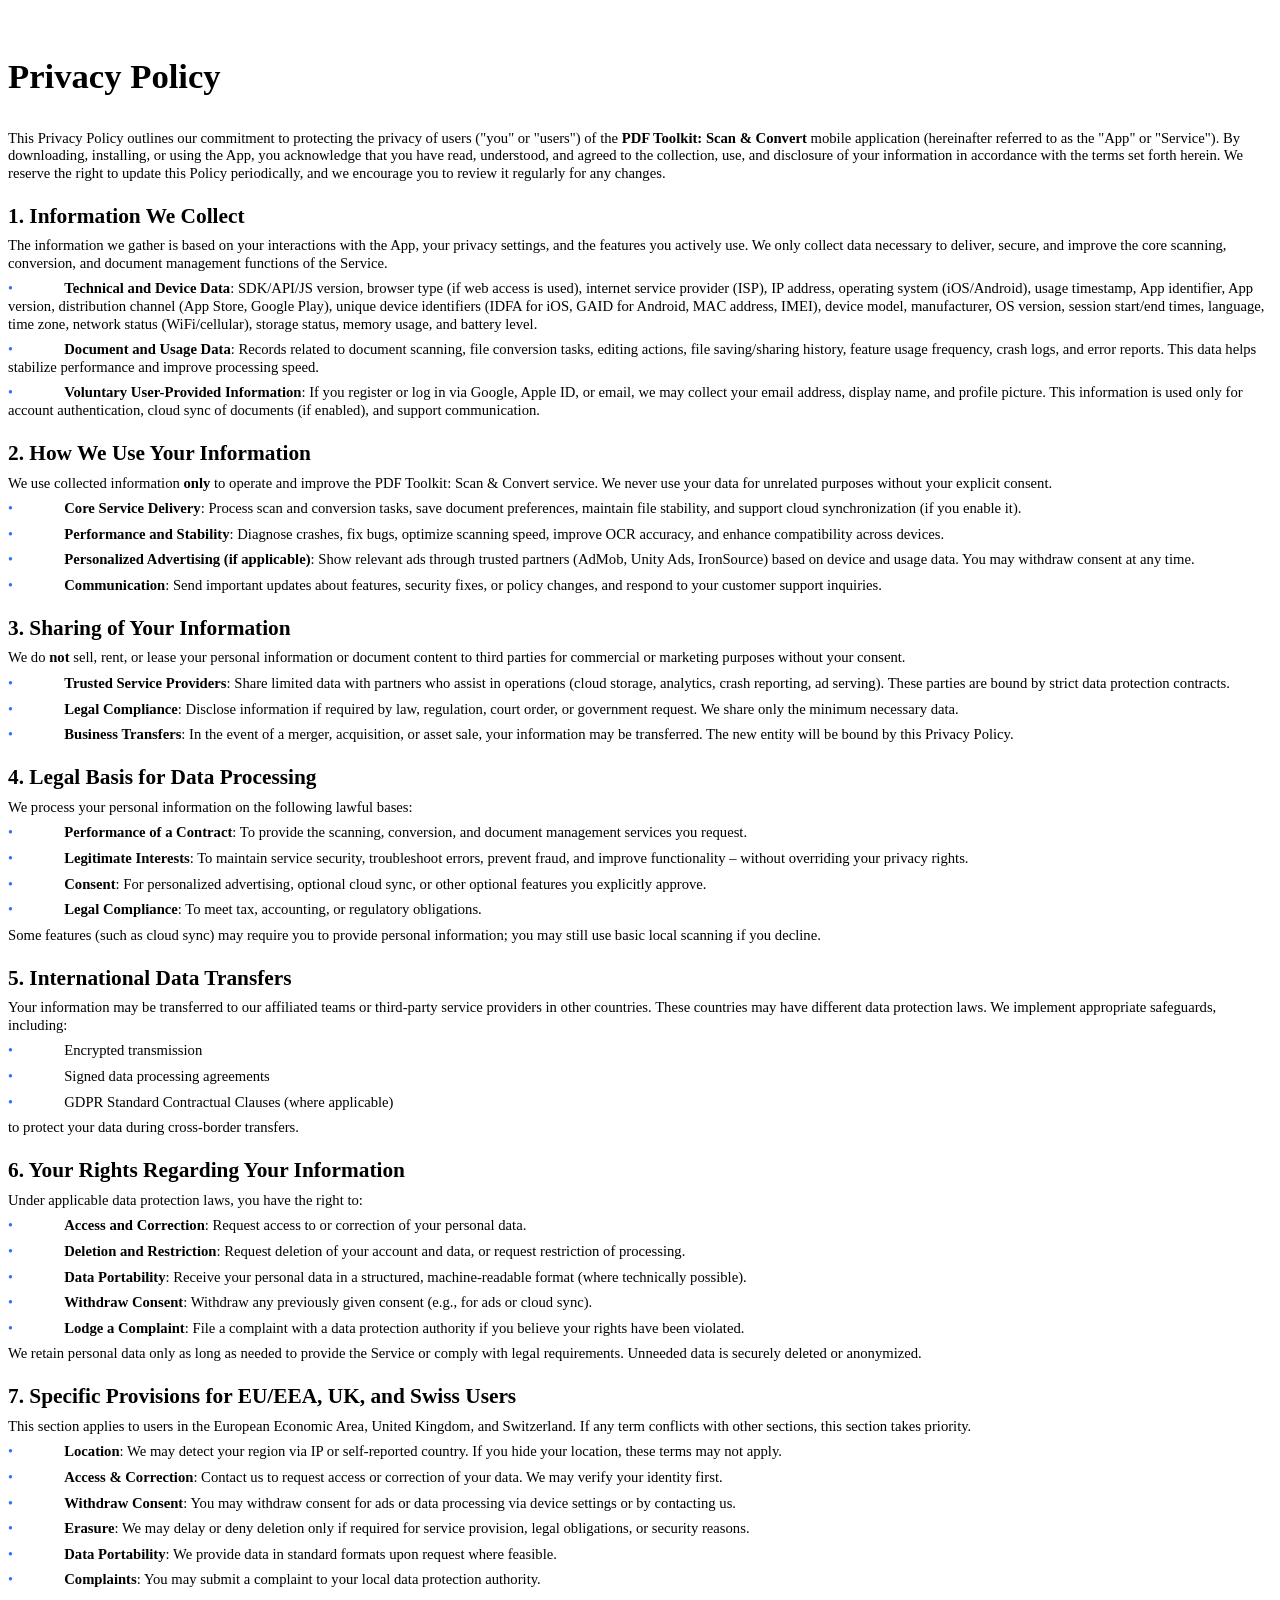
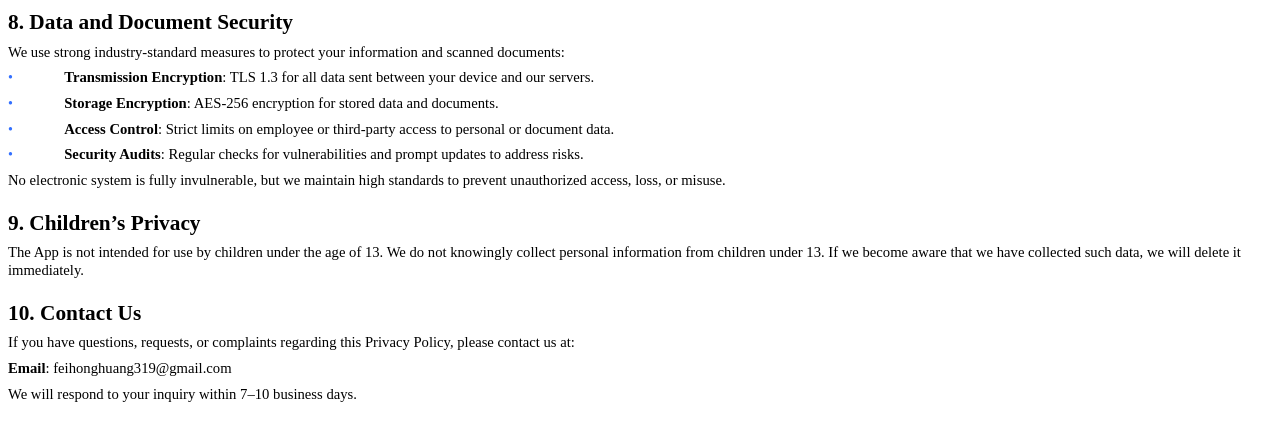
==== PDF_Toolkit/privacy.html @ 82565b53 "pdf隐私协议" ====
<html><head><meta http-equiv="Content-Type" content="text/html; charset=utf-8" /><meta http-equiv="Content-Style-Type" content="text/css" /><meta name="generator" content="Aspose.Words for .NET 17.1.0.0" /><title></title></head><body><div><div style="-aw-headerfooter-type:header-primary"><p style="margin-top:0pt; margin-bottom:0pt; text-align:justify; widows:0; orphans:0; font-size:10.5pt"><span style="font-family:Calibri">&#xa0;</span></p></div><p style="margin-top:24pt; margin-bottom:24pt; text-align:justify; line-height:120%; widows:0; orphans:0; font-size:26pt"><span style="font-family:'Segoe UI'; font-weight:bold">Privacy Policy</span></p><p style="margin-top:6pt; margin-bottom:6pt; line-height:120%; widows:0; orphans:0; font-size:11pt"><span style="font-family:'Segoe UI'">This Privacy Policy outlines our commitment to protecting the privacy of users ("you" or "users") of the </span><span style="font-family:'Segoe UI'; font-weight:bold">PDF Toolkit: Scan &amp; Convert</span><span style="font-family:'Segoe UI'"> mobile application (hereinafter referred to as the "App" or "Service"). By downloading, installing, or using the App, you acknowledge that you have read, understood, and agreed to the collection, use, and disclosure of your information in accordance with the terms set forth herein. We reserve the right to update this Policy periodically, and we encourage you to review it regularly for any changes.</span></p><p style="margin-top:16pt; margin-bottom:6pt; line-height:120%; widows:0; orphans:0; font-size:16pt"><a name="heading_0"><span style="font-family:'Segoe UI'; font-weight:bold">1. Information We Collect</span></a></p><p style="margin-top:6pt; margin-bottom:6pt; line-height:120%; widows:0; orphans:0; font-size:11pt"><span style="font-family:'Segoe UI'">The information we gather is based on your interactions with the App, your privacy settings, and the features you actively use. We only collect data necessary to deliver, secure, and improve the core scanning, conversion, and document management functions of the Service.</span></p><p style="margin-top:6pt; margin-bottom:6pt; line-height:120%; widows:0; orphans:0; font-size:11pt"><span style="font-family:'Segoe UI'; font-size:10.5pt; color:#3370ff">•</span><span style="font:7pt 'Times New Roman'">&#xa0;&#xa0;&#xa0;&#xa0;&#xa0;&#xa0;&#xa0;&#xa0;&#xa0;&#xa0;&#xa0;&#xa0;&#xa0;&#xa0;&#xa0;&#xa0;&#xa0;&#xa0;&#xa0;&#xa0;&#xa0; </span><span style="font-family:'Segoe UI'; font-weight:bold">Technical and Device Data</span><span style="font-family:'Segoe UI'">: SDK/API/JS version, browser type (if web access is used), internet service provider (ISP), IP address, operating system (iOS/Android), usage timestamp, App identifier, App version, distribution channel (App Store, Google Play), unique device identifiers (IDFA for iOS, GAID for Android, MAC address, IMEI), device model, manufacturer, OS version, session start/end times, language, time zone, network status (WiFi/cellular), storage status, memory usage, and battery level.</span></p><p style="margin-top:6pt; margin-bottom:6pt; line-height:120%; widows:0; orphans:0; font-size:11pt"><span style="font-family:'Segoe UI'; font-size:10.5pt; color:#3370ff">•</span><span style="font:7pt 'Times New Roman'">&#xa0;&#xa0;&#xa0;&#xa0;&#xa0;&#xa0;&#xa0;&#xa0;&#xa0;&#xa0;&#xa0;&#xa0;&#xa0;&#xa0;&#xa0;&#xa0;&#xa0;&#xa0;&#xa0;&#xa0;&#xa0; </span><span style="font-family:'Segoe UI'; font-weight:bold">Document and Usage Data</span><span style="font-family:'Segoe UI'">: Records related to document scanning, file conversion tasks, editing actions, file saving/sharing history, feature usage frequency, crash logs, and error reports. This data helps stabilize performance and improve processing speed.</span></p><p style="margin-top:6pt; margin-bottom:6pt; line-height:120%; widows:0; orphans:0; font-size:11pt"><span style="font-family:'Segoe UI'; font-size:10.5pt; color:#3370ff">•</span><span style="font:7pt 'Times New Roman'">&#xa0;&#xa0;&#xa0;&#xa0;&#xa0;&#xa0;&#xa0;&#xa0;&#xa0;&#xa0;&#xa0;&#xa0;&#xa0;&#xa0;&#xa0;&#xa0;&#xa0;&#xa0;&#xa0;&#xa0;&#xa0; </span><span style="font-family:'Segoe UI'; font-weight:bold">Voluntary User-Provided Information</span><span style="font-family:'Segoe UI'">: If you register or log in via Google, Apple ID, or email, we may collect your email address, display name, and profile picture. This information is used only for account authentication, cloud sync of documents (if enabled), and support communication.</span></p><p style="margin-top:16pt; margin-bottom:6pt; line-height:120%; widows:0; orphans:0; font-size:16pt"><a name="heading_1"><span style="font-family:'Segoe UI'; font-weight:bold">2. How We Use Your Information</span></a></p><p style="margin-top:6pt; margin-bottom:6pt; line-height:120%; widows:0; orphans:0; font-size:11pt"><span style="font-family:'Segoe UI'">We use collected information </span><span style="font-family:'Segoe UI'; font-weight:bold">only</span><span style="font-family:'Segoe UI'"> to operate and improve the PDF Toolkit: Scan &amp; Convert service. We never use your data for unrelated purposes without your explicit consent.</span></p><p style="margin-top:6pt; margin-bottom:6pt; line-height:120%; widows:0; orphans:0; font-size:11pt"><span style="font-family:'Segoe UI'; font-size:10.5pt; color:#3370ff">•</span><span style="font:7pt 'Times New Roman'">&#xa0;&#xa0;&#xa0;&#xa0;&#xa0;&#xa0;&#xa0;&#xa0;&#xa0;&#xa0;&#xa0;&#xa0;&#xa0;&#xa0;&#xa0;&#xa0;&#xa0;&#xa0;&#xa0;&#xa0;&#xa0; </span><span style="font-family:'Segoe UI'; font-weight:bold">Core Service Delivery</span><span style="font-family:'Segoe UI'">: Process scan and conversion tasks, save document preferences, maintain file stability, and support cloud synchronization (if you enable it).</span></p><p style="margin-top:6pt; margin-bottom:6pt; line-height:120%; widows:0; orphans:0; font-size:11pt"><span style="font-family:'Segoe UI'; font-size:10.5pt; color:#3370ff">•</span><span style="font:7pt 'Times New Roman'">&#xa0;&#xa0;&#xa0;&#xa0;&#xa0;&#xa0;&#xa0;&#xa0;&#xa0;&#xa0;&#xa0;&#xa0;&#xa0;&#xa0;&#xa0;&#xa0;&#xa0;&#xa0;&#xa0;&#xa0;&#xa0; </span><span style="font-family:'Segoe UI'; font-weight:bold">Performance and Stability</span><span style="font-family:'Segoe UI'">: Diagnose crashes, fix bugs, optimize scanning speed, improve OCR accuracy, and enhance compatibility across devices.</span></p><p style="margin-top:6pt; margin-bottom:6pt; line-height:120%; widows:0; orphans:0; font-size:11pt"><span style="font-family:'Segoe UI'; font-size:10.5pt; color:#3370ff">•</span><span style="font:7pt 'Times New Roman'">&#xa0;&#xa0;&#xa0;&#xa0;&#xa0;&#xa0;&#xa0;&#xa0;&#xa0;&#xa0;&#xa0;&#xa0;&#xa0;&#xa0;&#xa0;&#xa0;&#xa0;&#xa0;&#xa0;&#xa0;&#xa0; </span><span style="font-family:'Segoe UI'; font-weight:bold">Personalized Advertising (if applicable)</span><span style="font-family:'Segoe UI'">: Show relevant ads through trusted partners (AdMob, Unity Ads, IronSource) based on device and usage data. You may withdraw consent at any time.</span></p><p style="margin-top:6pt; margin-bottom:6pt; line-height:120%; widows:0; orphans:0; font-size:11pt"><span style="font-family:'Segoe UI'; font-size:10.5pt; color:#3370ff">•</span><span style="font:7pt 'Times New Roman'">&#xa0;&#xa0;&#xa0;&#xa0;&#xa0;&#xa0;&#xa0;&#xa0;&#xa0;&#xa0;&#xa0;&#xa0;&#xa0;&#xa0;&#xa0;&#xa0;&#xa0;&#xa0;&#xa0;&#xa0;&#xa0; </span><span style="font-family:'Segoe UI'; font-weight:bold">Communication</span><span style="font-family:'Segoe UI'">: Send important updates about features, security fixes, or policy changes, and respond to your customer support inquiries.</span></p><p style="margin-top:16pt; margin-bottom:6pt; line-height:120%; widows:0; orphans:0; font-size:16pt"><a name="heading_2"><span style="font-family:'Segoe UI'; font-weight:bold">3. Sharing of Your Information</span></a></p><p style="margin-top:6pt; margin-bottom:6pt; line-height:120%; widows:0; orphans:0; font-size:11pt"><span style="font-family:'Segoe UI'">We do </span><span style="font-family:'Segoe UI'; font-weight:bold">not</span><span style="font-family:'Segoe UI'"> sell, rent, or lease your personal information or document content to third parties for commercial or marketing purposes without your consent.</span></p><p style="margin-top:6pt; margin-bottom:6pt; line-height:120%; widows:0; orphans:0; font-size:11pt"><span style="font-family:'Segoe UI'; font-size:10.5pt; color:#3370ff">•</span><span style="font:7pt 'Times New Roman'">&#xa0;&#xa0;&#xa0;&#xa0;&#xa0;&#xa0;&#xa0;&#xa0;&#xa0;&#xa0;&#xa0;&#xa0;&#xa0;&#xa0;&#xa0;&#xa0;&#xa0;&#xa0;&#xa0;&#xa0;&#xa0; </span><span style="font-family:'Segoe UI'; font-weight:bold">Trusted Service Providers</span><span style="font-family:'Segoe UI'">: Share limited data with partners who assist in operations (cloud storage, analytics, crash reporting, ad serving). These parties are bound by strict data protection contracts.</span></p><p style="margin-top:6pt; margin-bottom:6pt; line-height:120%; widows:0; orphans:0; font-size:11pt"><span style="font-family:'Segoe UI'; font-size:10.5pt; color:#3370ff">•</span><span style="font:7pt 'Times New Roman'">&#xa0;&#xa0;&#xa0;&#xa0;&#xa0;&#xa0;&#xa0;&#xa0;&#xa0;&#xa0;&#xa0;&#xa0;&#xa0;&#xa0;&#xa0;&#xa0;&#xa0;&#xa0;&#xa0;&#xa0;&#xa0; </span><span style="font-family:'Segoe UI'; font-weight:bold">Legal Compliance</span><span style="font-family:'Segoe UI'">: Disclose information if required by law, regulation, court order, or government request. We share only the minimum necessary data.</span></p><p style="margin-top:6pt; margin-bottom:6pt; line-height:120%; widows:0; orphans:0; font-size:11pt"><span style="font-family:'Segoe UI'; font-size:10.5pt; color:#3370ff">•</span><span style="font:7pt 'Times New Roman'">&#xa0;&#xa0;&#xa0;&#xa0;&#xa0;&#xa0;&#xa0;&#xa0;&#xa0;&#xa0;&#xa0;&#xa0;&#xa0;&#xa0;&#xa0;&#xa0;&#xa0;&#xa0;&#xa0;&#xa0;&#xa0; </span><span style="font-family:'Segoe UI'; font-weight:bold">Business Transfers</span><span style="font-family:'Segoe UI'">: In the event of a merger, acquisition, or asset sale, your information may be transferred. The new entity will be bound by this Privacy Policy.</span></p><p style="margin-top:16pt; margin-bottom:6pt; line-height:120%; widows:0; orphans:0; font-size:16pt"><a name="heading_3"><span style="font-family:'Segoe UI'; font-weight:bold">4. Legal Basis for Data Processing</span></a></p><p style="margin-top:6pt; margin-bottom:6pt; line-height:120%; widows:0; orphans:0; font-size:11pt"><span style="font-family:'Segoe UI'">We process your personal information on the following lawful bases:</span></p><p style="margin-top:6pt; margin-bottom:6pt; line-height:120%; widows:0; orphans:0; font-size:11pt"><span style="font-family:'Segoe UI'; font-size:10.5pt; color:#3370ff">•</span><span style="font:7pt 'Times New Roman'">&#xa0;&#xa0;&#xa0;&#xa0;&#xa0;&#xa0;&#xa0;&#xa0;&#xa0;&#xa0;&#xa0;&#xa0;&#xa0;&#xa0;&#xa0;&#xa0;&#xa0;&#xa0;&#xa0;&#xa0;&#xa0; </span><span style="font-family:'Segoe UI'; font-weight:bold">Performance of a Contract</span><span style="font-family:'Segoe UI'">: To provide the scanning, conversion, and document management services you request.</span></p><p style="margin-top:6pt; margin-bottom:6pt; line-height:120%; widows:0; orphans:0; font-size:11pt"><span style="font-family:'Segoe UI'; font-size:10.5pt; color:#3370ff">•</span><span style="font:7pt 'Times New Roman'">&#xa0;&#xa0;&#xa0;&#xa0;&#xa0;&#xa0;&#xa0;&#xa0;&#xa0;&#xa0;&#xa0;&#xa0;&#xa0;&#xa0;&#xa0;&#xa0;&#xa0;&#xa0;&#xa0;&#xa0;&#xa0; </span><span style="font-family:'Segoe UI'; font-weight:bold">Legitimate Interests</span><span style="font-family:'Segoe UI'">: To maintain service security, troubleshoot errors, prevent fraud, and improve functionality – without overriding your privacy rights.</span></p><p style="margin-top:6pt; margin-bottom:6pt; line-height:120%; widows:0; orphans:0; font-size:11pt"><span style="font-family:'Segoe UI'; font-size:10.5pt; color:#3370ff">•</span><span style="font:7pt 'Times New Roman'">&#xa0;&#xa0;&#xa0;&#xa0;&#xa0;&#xa0;&#xa0;&#xa0;&#xa0;&#xa0;&#xa0;&#xa0;&#xa0;&#xa0;&#xa0;&#xa0;&#xa0;&#xa0;&#xa0;&#xa0;&#xa0; </span><span style="font-family:'Segoe UI'; font-weight:bold">Consent</span><span style="font-family:'Segoe UI'">: For personalized advertising, optional cloud sync, or other optional features you explicitly approve.</span></p><p style="margin-top:6pt; margin-bottom:6pt; line-height:120%; widows:0; orphans:0; font-size:11pt"><span style="font-family:'Segoe UI'; font-size:10.5pt; color:#3370ff">•</span><span style="font:7pt 'Times New Roman'">&#xa0;&#xa0;&#xa0;&#xa0;&#xa0;&#xa0;&#xa0;&#xa0;&#xa0;&#xa0;&#xa0;&#xa0;&#xa0;&#xa0;&#xa0;&#xa0;&#xa0;&#xa0;&#xa0;&#xa0;&#xa0; </span><span style="font-family:'Segoe UI'; font-weight:bold">Legal Compliance</span><span style="font-family:'Segoe UI'">: To meet tax, accounting, or regulatory obligations.</span></p><p style="margin-top:6pt; margin-bottom:6pt; line-height:120%; widows:0; orphans:0; font-size:11pt"><span style="font-family:'Segoe UI'">Some features (such as cloud sync) may require you to provide personal information; you may still use basic local scanning if you decline.</span></p><p style="margin-top:16pt; margin-bottom:6pt; line-height:120%; widows:0; orphans:0; font-size:16pt"><a name="heading_4"><span style="font-family:'Segoe UI'; font-weight:bold">5. International Data Transfers</span></a></p><p style="margin-top:6pt; margin-bottom:6pt; line-height:120%; widows:0; orphans:0; font-size:11pt"><span style="font-family:'Segoe UI'">Your information may be transferred to our affiliated teams or third-party service providers in other countries. These countries may have different data protection laws. We implement appropriate safeguards, including:</span></p><p style="margin-top:6pt; margin-bottom:6pt; line-height:120%; widows:0; orphans:0; font-size:11pt"><span style="font-family:'Segoe UI'; font-size:10.5pt; color:#3370ff">•</span><span style="font:7pt 'Times New Roman'">&#xa0;&#xa0;&#xa0;&#xa0;&#xa0;&#xa0;&#xa0;&#xa0;&#xa0;&#xa0;&#xa0;&#xa0;&#xa0;&#xa0;&#xa0;&#xa0;&#xa0;&#xa0;&#xa0;&#xa0;&#xa0; </span><span style="font-family:'Segoe UI'">Encrypted transmission</span></p><p style="margin-top:6pt; margin-bottom:6pt; line-height:120%; widows:0; orphans:0; font-size:11pt"><span style="font-family:'Segoe UI'; font-size:10.5pt; color:#3370ff">•</span><span style="font:7pt 'Times New Roman'">&#xa0;&#xa0;&#xa0;&#xa0;&#xa0;&#xa0;&#xa0;&#xa0;&#xa0;&#xa0;&#xa0;&#xa0;&#xa0;&#xa0;&#xa0;&#xa0;&#xa0;&#xa0;&#xa0;&#xa0;&#xa0; </span><span style="font-family:'Segoe UI'">Signed data processing agreements</span></p><p style="margin-top:6pt; margin-bottom:6pt; line-height:120%; widows:0; orphans:0; font-size:11pt"><span style="font-family:'Segoe UI'; font-size:10.5pt; color:#3370ff">•</span><span style="font:7pt 'Times New Roman'">&#xa0;&#xa0;&#xa0;&#xa0;&#xa0;&#xa0;&#xa0;&#xa0;&#xa0;&#xa0;&#xa0;&#xa0;&#xa0;&#xa0;&#xa0;&#xa0;&#xa0;&#xa0;&#xa0;&#xa0;&#xa0; </span><span style="font-family:'Segoe UI'">GDPR Standard Contractual Clauses (where applicable)</span></p><p style="margin-top:6pt; margin-bottom:6pt; line-height:120%; widows:0; orphans:0; font-size:11pt"><span style="font-family:'Segoe UI'">to protect your data during cross-border transfers.</span></p><p style="margin-top:16pt; margin-bottom:6pt; line-height:120%; widows:0; orphans:0; font-size:16pt"><a name="heading_5"><span style="font-family:'Segoe UI'; font-weight:bold">6. Your Rights Regarding Your Information</span></a></p><p style="margin-top:6pt; margin-bottom:6pt; line-height:120%; widows:0; orphans:0; font-size:11pt"><span style="font-family:'Segoe UI'">Under applicable data protection laws, you have the right to:</span></p><p style="margin-top:6pt; margin-bottom:6pt; line-height:120%; widows:0; orphans:0; font-size:11pt"><span style="font-family:'Segoe UI'; font-size:10.5pt; color:#3370ff">•</span><span style="font:7pt 'Times New Roman'">&#xa0;&#xa0;&#xa0;&#xa0;&#xa0;&#xa0;&#xa0;&#xa0;&#xa0;&#xa0;&#xa0;&#xa0;&#xa0;&#xa0;&#xa0;&#xa0;&#xa0;&#xa0;&#xa0;&#xa0;&#xa0; </span><span style="font-family:'Segoe UI'; font-weight:bold">Access and Correction</span><span style="font-family:'Segoe UI'">: Request access to or correction of your personal data.</span></p><p style="margin-top:6pt; margin-bottom:6pt; line-height:120%; widows:0; orphans:0; font-size:11pt"><span style="font-family:'Segoe UI'; font-size:10.5pt; color:#3370ff">•</span><span style="font:7pt 'Times New Roman'">&#xa0;&#xa0;&#xa0;&#xa0;&#xa0;&#xa0;&#xa0;&#xa0;&#xa0;&#xa0;&#xa0;&#xa0;&#xa0;&#xa0;&#xa0;&#xa0;&#xa0;&#xa0;&#xa0;&#xa0;&#xa0; </span><span style="font-family:'Segoe UI'; font-weight:bold">Deletion and Restriction</span><span style="font-family:'Segoe UI'">: Request deletion of your account and data, or request restriction of processing.</span></p><p style="margin-top:6pt; margin-bottom:6pt; line-height:120%; widows:0; orphans:0; font-size:11pt"><span style="font-family:'Segoe UI'; font-size:10.5pt; color:#3370ff">•</span><span style="font:7pt 'Times New Roman'">&#xa0;&#xa0;&#xa0;&#xa0;&#xa0;&#xa0;&#xa0;&#xa0;&#xa0;&#xa0;&#xa0;&#xa0;&#xa0;&#xa0;&#xa0;&#xa0;&#xa0;&#xa0;&#xa0;&#xa0;&#xa0; </span><span style="font-family:'Segoe UI'; font-weight:bold">Data Portability</span><span style="font-family:'Segoe UI'">: Receive your personal data in a structured, machine-readable format (where technically possible).</span></p><p style="margin-top:6pt; margin-bottom:6pt; line-height:120%; widows:0; orphans:0; font-size:11pt"><span style="font-family:'Segoe UI'; font-size:10.5pt; color:#3370ff">•</span><span style="font:7pt 'Times New Roman'">&#xa0;&#xa0;&#xa0;&#xa0;&#xa0;&#xa0;&#xa0;&#xa0;&#xa0;&#xa0;&#xa0;&#xa0;&#xa0;&#xa0;&#xa0;&#xa0;&#xa0;&#xa0;&#xa0;&#xa0;&#xa0; </span><span style="font-family:'Segoe UI'; font-weight:bold">Withdraw Consent</span><span style="font-family:'Segoe UI'">: Withdraw any previously given consent (e.g., for ads or cloud sync).</span></p><p style="margin-top:6pt; margin-bottom:6pt; line-height:120%; widows:0; orphans:0; font-size:11pt"><span style="font-family:'Segoe UI'; font-size:10.5pt; color:#3370ff">•</span><span style="font:7pt 'Times New Roman'">&#xa0;&#xa0;&#xa0;&#xa0;&#xa0;&#xa0;&#xa0;&#xa0;&#xa0;&#xa0;&#xa0;&#xa0;&#xa0;&#xa0;&#xa0;&#xa0;&#xa0;&#xa0;&#xa0;&#xa0;&#xa0; </span><span style="font-family:'Segoe UI'; font-weight:bold">Lodge a Complaint</span><span style="font-family:'Segoe UI'">: File a complaint with a data protection authority if you believe your rights have been violated.</span></p><p style="margin-top:6pt; margin-bottom:6pt; line-height:120%; widows:0; orphans:0; font-size:11pt"><span style="font-family:'Segoe UI'">We retain personal data only as long as needed to provide the Service or comply with legal requirements. Unneeded data is securely deleted or anonymized.</span></p><p style="margin-top:16pt; margin-bottom:6pt; line-height:120%; widows:0; orphans:0; font-size:16pt"><a name="heading_6"><span style="font-family:'Segoe UI'; font-weight:bold">7. Specific Provisions for EU/EEA, UK, and Swiss Users</span></a></p><p style="margin-top:6pt; margin-bottom:6pt; line-height:120%; widows:0; orphans:0; font-size:11pt"><span style="font-family:'Segoe UI'">This section applies to users in the European Economic Area, United Kingdom, and Switzerland. If any term conflicts with other sections, this section takes priority.</span></p><p style="margin-top:6pt; margin-bottom:6pt; line-height:120%; widows:0; orphans:0; font-size:11pt"><span style="font-family:'Segoe UI'; font-size:10.5pt; color:#3370ff">•</span><span style="font:7pt 'Times New Roman'">&#xa0;&#xa0;&#xa0;&#xa0;&#xa0;&#xa0;&#xa0;&#xa0;&#xa0;&#xa0;&#xa0;&#xa0;&#xa0;&#xa0;&#xa0;&#xa0;&#xa0;&#xa0;&#xa0;&#xa0;&#xa0; </span><span style="font-family:'Segoe UI'; font-weight:bold">Location</span><span style="font-family:'Segoe UI'">: We may detect your region via IP or self-reported country. If you hide your location, these terms may not apply.</span></p><p style="margin-top:6pt; margin-bottom:6pt; line-height:120%; widows:0; orphans:0; font-size:11pt"><span style="font-family:'Segoe UI'; font-size:10.5pt; color:#3370ff">•</span><span style="font:7pt 'Times New Roman'">&#xa0;&#xa0;&#xa0;&#xa0;&#xa0;&#xa0;&#xa0;&#xa0;&#xa0;&#xa0;&#xa0;&#xa0;&#xa0;&#xa0;&#xa0;&#xa0;&#xa0;&#xa0;&#xa0;&#xa0;&#xa0; </span><span style="font-family:'Segoe UI'; font-weight:bold">Access &amp; Correction</span><span style="font-family:'Segoe UI'">: Contact us to request access or correction of your data. We may verify your identity first.</span></p><p style="margin-top:6pt; margin-bottom:6pt; line-height:120%; widows:0; orphans:0; font-size:11pt"><span style="font-family:'Segoe UI'; font-size:10.5pt; color:#3370ff">•</span><span style="font:7pt 'Times New Roman'">&#xa0;&#xa0;&#xa0;&#xa0;&#xa0;&#xa0;&#xa0;&#xa0;&#xa0;&#xa0;&#xa0;&#xa0;&#xa0;&#xa0;&#xa0;&#xa0;&#xa0;&#xa0;&#xa0;&#xa0;&#xa0; </span><span style="font-family:'Segoe UI'; font-weight:bold">Withdraw Consent</span><span style="font-family:'Segoe UI'">: You may withdraw consent for ads or data processing via device settings or by contacting us.</span></p><p style="margin-top:6pt; margin-bottom:6pt; line-height:120%; widows:0; orphans:0; font-size:11pt"><span style="font-family:'Segoe UI'; font-size:10.5pt; color:#3370ff">•</span><span style="font:7pt 'Times New Roman'">&#xa0;&#xa0;&#xa0;&#xa0;&#xa0;&#xa0;&#xa0;&#xa0;&#xa0;&#xa0;&#xa0;&#xa0;&#xa0;&#xa0;&#xa0;&#xa0;&#xa0;&#xa0;&#xa0;&#xa0;&#xa0; </span><span style="font-family:'Segoe UI'; font-weight:bold">Erasure</span><span style="font-family:'Segoe UI'">: We may delay or deny deletion only if required for service provision, legal obligations, or security reasons.</span></p><p style="margin-top:6pt; margin-bottom:6pt; line-height:120%; widows:0; orphans:0; font-size:11pt"><span style="font-family:'Segoe UI'; font-size:10.5pt; color:#3370ff">•</span><span style="font:7pt 'Times New Roman'">&#xa0;&#xa0;&#xa0;&#xa0;&#xa0;&#xa0;&#xa0;&#xa0;&#xa0;&#xa0;&#xa0;&#xa0;&#xa0;&#xa0;&#xa0;&#xa0;&#xa0;&#xa0;&#xa0;&#xa0;&#xa0; </span><span style="font-family:'Segoe UI'; font-weight:bold">Data Portability</span><span style="font-family:'Segoe UI'">: We provide data in standard formats upon request where feasible.</span></p><p style="margin-top:6pt; margin-bottom:6pt; line-height:120%; widows:0; orphans:0; font-size:11pt"><span style="font-family:'Segoe UI'; font-size:10.5pt; color:#3370ff">•</span><span style="font:7pt 'Times New Roman'">&#xa0;&#xa0;&#xa0;&#xa0;&#xa0;&#xa0;&#xa0;&#xa0;&#xa0;&#xa0;&#xa0;&#xa0;&#xa0;&#xa0;&#xa0;&#xa0;&#xa0;&#xa0;&#xa0;&#xa0;&#xa0; </span><span style="font-family:'Segoe UI'; font-weight:bold">Complaints</span><span style="font-family:'Segoe UI'">: You may submit a complaint to your local data protection authority.</span></p><p style="margin-top:16pt; margin-bottom:6pt; line-height:120%; widows:0; orphans:0; font-size:16pt"><a name="heading_7"><span style="font-family:'Segoe UI'; font-weight:bold">8. Data and Document Security</span></a></p><p style="margin-top:6pt; margin-bottom:6pt; line-height:120%; widows:0; orphans:0; font-size:11pt"><span style="font-family:'Segoe UI'">We use strong industry-standard measures to protect your information and scanned documents:</span></p><p style="margin-top:6pt; margin-bottom:6pt; line-height:120%; widows:0; orphans:0; font-size:11pt"><span style="font-family:'Segoe UI'; font-size:10.5pt; color:#3370ff">•</span><span style="font:7pt 'Times New Roman'">&#xa0;&#xa0;&#xa0;&#xa0;&#xa0;&#xa0;&#xa0;&#xa0;&#xa0;&#xa0;&#xa0;&#xa0;&#xa0;&#xa0;&#xa0;&#xa0;&#xa0;&#xa0;&#xa0;&#xa0;&#xa0; </span><span style="font-family:'Segoe UI'; font-weight:bold">Transmission Encryption</span><span style="font-family:'Segoe UI'">: TLS 1.3 for all data sent between your device and our servers.</span></p><p style="margin-top:6pt; margin-bottom:6pt; line-height:120%; widows:0; orphans:0; font-size:11pt"><span style="font-family:'Segoe UI'; font-size:10.5pt; color:#3370ff">•</span><span style="font:7pt 'Times New Roman'">&#xa0;&#xa0;&#xa0;&#xa0;&#xa0;&#xa0;&#xa0;&#xa0;&#xa0;&#xa0;&#xa0;&#xa0;&#xa0;&#xa0;&#xa0;&#xa0;&#xa0;&#xa0;&#xa0;&#xa0;&#xa0; </span><span style="font-family:'Segoe UI'; font-weight:bold">Storage Encryption</span><span style="font-family:'Segoe UI'">: AES-256 encryption for stored data and documents.</span></p><p style="margin-top:6pt; margin-bottom:6pt; line-height:120%; widows:0; orphans:0; font-size:11pt"><span style="font-family:'Segoe UI'; font-size:10.5pt; color:#3370ff">•</span><span style="font:7pt 'Times New Roman'">&#xa0;&#xa0;&#xa0;&#xa0;&#xa0;&#xa0;&#xa0;&#xa0;&#xa0;&#xa0;&#xa0;&#xa0;&#xa0;&#xa0;&#xa0;&#xa0;&#xa0;&#xa0;&#xa0;&#xa0;&#xa0; </span><span style="font-family:'Segoe UI'; font-weight:bold">Access Control</span><span style="font-family:'Segoe UI'">: Strict limits on employee or third-party access to personal or document data.</span></p><p style="margin-top:6pt; margin-bottom:6pt; line-height:120%; widows:0; orphans:0; font-size:11pt"><span style="font-family:'Segoe UI'; font-size:10.5pt; color:#3370ff">•</span><span style="font:7pt 'Times New Roman'">&#xa0;&#xa0;&#xa0;&#xa0;&#xa0;&#xa0;&#xa0;&#xa0;&#xa0;&#xa0;&#xa0;&#xa0;&#xa0;&#xa0;&#xa0;&#xa0;&#xa0;&#xa0;&#xa0;&#xa0;&#xa0; </span><span style="font-family:'Segoe UI'; font-weight:bold">Security Audits</span><span style="font-family:'Segoe UI'">: Regular checks for vulnerabilities and prompt updates to address risks.</span></p><p style="margin-top:6pt; margin-bottom:6pt; line-height:120%; widows:0; orphans:0; font-size:11pt"><span style="font-family:'Segoe UI'">No electronic system is fully invulnerable, but we maintain high standards to prevent unauthorized access, loss, or misuse.</span></p><p style="margin-top:16pt; margin-bottom:6pt; line-height:120%; widows:0; orphans:0; font-size:16pt"><a name="heading_8"><span style="font-family:'Segoe UI'; font-weight:bold">9. Children’s Privacy</span></a></p><p style="margin-top:6pt; margin-bottom:6pt; line-height:120%; widows:0; orphans:0; font-size:11pt"><span style="font-family:'Segoe UI'">The App is not intended for use by children under the age of 13. We do not knowingly collect personal information from children under 13. If we become aware that we have collected such data, we will delete it immediately.</span></p><p style="margin-top:16pt; margin-bottom:6pt; line-height:120%; widows:0; orphans:0; font-size:16pt"><a name="heading_9"><span style="font-family:'Segoe UI'; font-weight:bold">10. Contact Us</span></a></p><p style="margin-top:6pt; margin-bottom:6pt; line-height:120%; widows:0; orphans:0; font-size:11pt"><span style="font-family:'Segoe UI'">If you have questions, requests, or complaints regarding this Privacy Policy, please contact us at:</span></p><p style="margin-top:6pt; margin-bottom:6pt; line-height:120%; widows:0; orphans:0; font-size:11pt"><span style="font-family:'Segoe UI'; font-weight:bold">Email</span><span style="font-family:'Segoe UI'">: </span><a href="mailto:feihonghuang319@gmail.com" style="text-decoration:none"><span style="font-family:'Segoe UI'; color:#000000">feihonghuang319@gmail.com</span></a></p><p style="margin-top:6pt; margin-bottom:6pt; line-height:120%; widows:0; orphans:0; font-size:11pt"><span style="font-family:'Segoe UI'">We will respond to your inquiry within 7–10 business days.</span></p><div style="-aw-headerfooter-type:footer-primary"><p style="margin-top:0pt; margin-bottom:0pt; text-align:justify; widows:0; orphans:0; font-size:10.5pt"><span style="font-family:Calibri">&#xa0;</span></p></div></div></body></html>
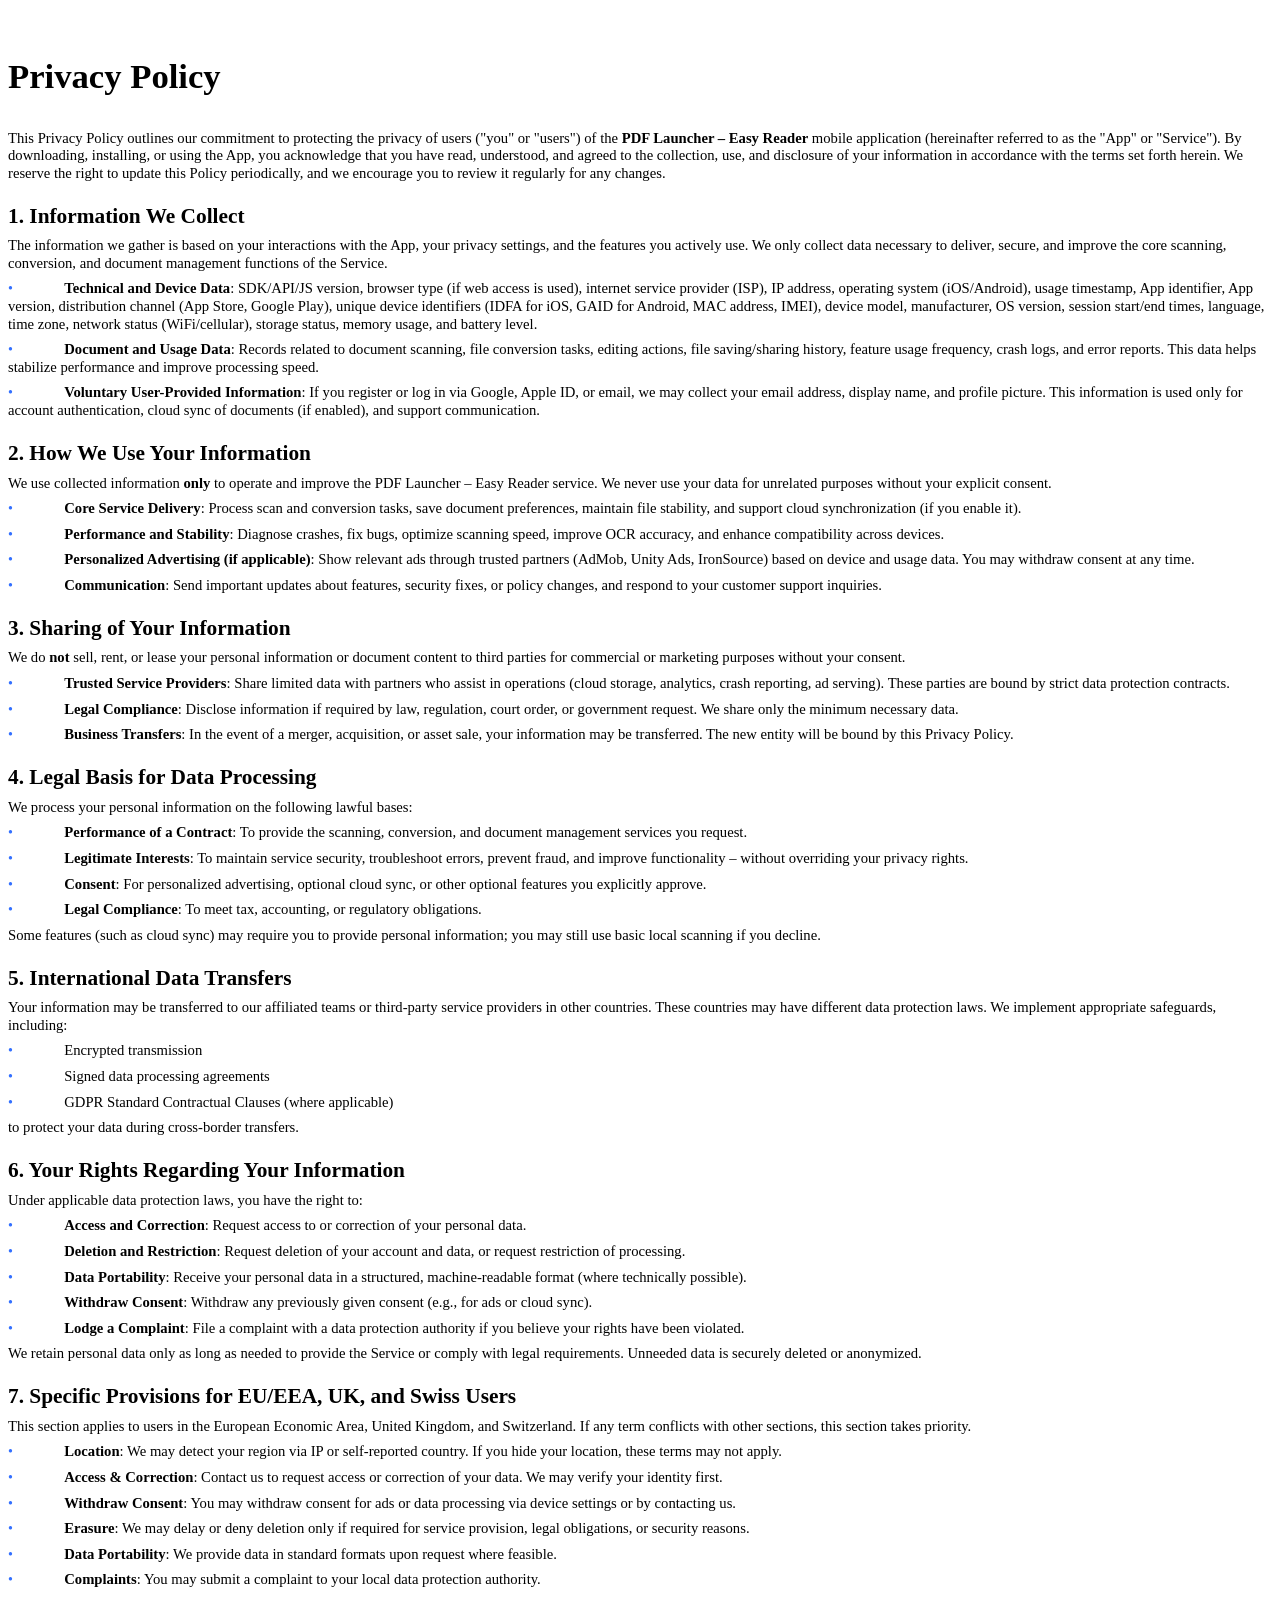
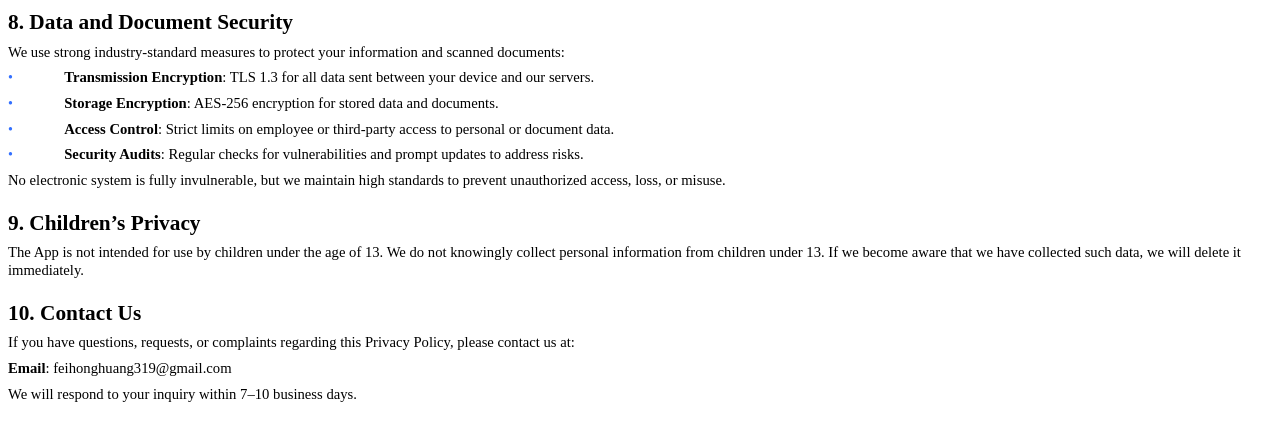
==== commit 1e716cd3: "产品名更新" ====
--- a/PDF_Toolkit/privacy.html
+++ b/PDF_Toolkit/privacy.html
@@ -1 +1 @@
-<html><head><meta http-equiv="Content-Type" content="text/html; charset=utf-8" /><meta http-equiv="Content-Style-Type" content="text/css" /><meta name="generator" content="Aspose.Words for .NET 17.1.0.0" /><title></title></head><body><div><div style="-aw-headerfooter-type:header-primary"><p style="margin-top:0pt; margin-bottom:0pt; text-align:justify; widows:0; orphans:0; font-size:10.5pt"><span style="font-family:Calibri">&#xa0;</span></p></div><p style="margin-top:24pt; margin-bottom:24pt; text-align:justify; line-height:120%; widows:0; orphans:0; font-size:26pt"><span style="font-family:'Segoe UI'; font-weight:bold">Privacy Policy</span></p><p style="margin-top:6pt; margin-bottom:6pt; line-height:120%; widows:0; orphans:0; font-size:11pt"><span style="font-family:'Segoe UI'">This Privacy Policy outlines our commitment to protecting the privacy of users ("you" or "users") of the </span><span style="font-family:'Segoe UI'; font-weight:bold">PDF Toolkit: Scan &amp; Convert</span><span style="font-family:'Segoe UI'"> mobile application (hereinafter referred to as the "App" or "Service"). By downloading, installing, or using the App, you acknowledge that you have read, understood, and agreed to the collection, use, and disclosure of your information in accordance with the terms set forth herein. We reserve the right to update this Policy periodically, and we encourage you to review it regularly for any changes.</span></p><p style="margin-top:16pt; margin-bottom:6pt; line-height:120%; widows:0; orphans:0; font-size:16pt"><a name="heading_0"><span style="font-family:'Segoe UI'; font-weight:bold">1. Information We Collect</span></a></p><p style="margin-top:6pt; margin-bottom:6pt; line-height:120%; widows:0; orphans:0; font-size:11pt"><span style="font-family:'Segoe UI'">The information we gather is based on your interactions with the App, your privacy settings, and the features you actively use. We only collect data necessary to deliver, secure, and improve the core scanning, conversion, and document management functions of the Service.</span></p><p style="margin-top:6pt; margin-bottom:6pt; line-height:120%; widows:0; orphans:0; font-size:11pt"><span style="font-family:'Segoe UI'; font-size:10.5pt; color:#3370ff">•</span><span style="font:7pt 'Times New Roman'">&#xa0;&#xa0;&#xa0;&#xa0;&#xa0;&#xa0;&#xa0;&#xa0;&#xa0;&#xa0;&#xa0;&#xa0;&#xa0;&#xa0;&#xa0;&#xa0;&#xa0;&#xa0;&#xa0;&#xa0;&#xa0; </span><span style="font-family:'Segoe UI'; font-weight:bold">Technical and Device Data</span><span style="font-family:'Segoe UI'">: SDK/API/JS version, browser type (if web access is used), internet service provider (ISP), IP address, operating system (iOS/Android), usage timestamp, App identifier, App version, distribution channel (App Store, Google Play), unique device identifiers (IDFA for iOS, GAID for Android, MAC address, IMEI), device model, manufacturer, OS version, session start/end times, language, time zone, network status (WiFi/cellular), storage status, memory usage, and battery level.</span></p><p style="margin-top:6pt; margin-bottom:6pt; line-height:120%; widows:0; orphans:0; font-size:11pt"><span style="font-family:'Segoe UI'; font-size:10.5pt; color:#3370ff">•</span><span style="font:7pt 'Times New Roman'">&#xa0;&#xa0;&#xa0;&#xa0;&#xa0;&#xa0;&#xa0;&#xa0;&#xa0;&#xa0;&#xa0;&#xa0;&#xa0;&#xa0;&#xa0;&#xa0;&#xa0;&#xa0;&#xa0;&#xa0;&#xa0; </span><span style="font-family:'Segoe UI'; font-weight:bold">Document and Usage Data</span><span style="font-family:'Segoe UI'">: Records related to document scanning, file conversion tasks, editing actions, file saving/sharing history, feature usage frequency, crash logs, and error reports. This data helps stabilize performance and improve processing speed.</span></p><p style="margin-top:6pt; margin-bottom:6pt; line-height:120%; widows:0; orphans:0; font-size:11pt"><span style="font-family:'Segoe UI'; font-size:10.5pt; color:#3370ff">•</span><span style="font:7pt 'Times New Roman'">&#xa0;&#xa0;&#xa0;&#xa0;&#xa0;&#xa0;&#xa0;&#xa0;&#xa0;&#xa0;&#xa0;&#xa0;&#xa0;&#xa0;&#xa0;&#xa0;&#xa0;&#xa0;&#xa0;&#xa0;&#xa0; </span><span style="font-family:'Segoe UI'; font-weight:bold">Voluntary User-Provided Information</span><span style="font-family:'Segoe UI'">: If you register or log in via Google, Apple ID, or email, we may collect your email address, display name, and profile picture. This information is used only for account authentication, cloud sync of documents (if enabled), and support communication.</span></p><p style="margin-top:16pt; margin-bottom:6pt; line-height:120%; widows:0; orphans:0; font-size:16pt"><a name="heading_1"><span style="font-family:'Segoe UI'; font-weight:bold">2. How We Use Your Information</span></a></p><p style="margin-top:6pt; margin-bottom:6pt; line-height:120%; widows:0; orphans:0; font-size:11pt"><span style="font-family:'Segoe UI'">We use collected information </span><span style="font-family:'Segoe UI'; font-weight:bold">only</span><span style="font-family:'Segoe UI'"> to operate and improve the PDF Toolkit: Scan &amp; Convert service. We never use your data for unrelated purposes without your explicit consent.</span></p><p style="margin-top:6pt; margin-bottom:6pt; line-height:120%; widows:0; orphans:0; font-size:11pt"><span style="font-family:'Segoe UI'; font-size:10.5pt; color:#3370ff">•</span><span style="font:7pt 'Times New Roman'">&#xa0;&#xa0;&#xa0;&#xa0;&#xa0;&#xa0;&#xa0;&#xa0;&#xa0;&#xa0;&#xa0;&#xa0;&#xa0;&#xa0;&#xa0;&#xa0;&#xa0;&#xa0;&#xa0;&#xa0;&#xa0; </span><span style="font-family:'Segoe UI'; font-weight:bold">Core Service Delivery</span><span style="font-family:'Segoe UI'">: Process scan and conversion tasks, save document preferences, maintain file stability, and support cloud synchronization (if you enable it).</span></p><p style="margin-top:6pt; margin-bottom:6pt; line-height:120%; widows:0; orphans:0; font-size:11pt"><span style="font-family:'Segoe UI'; font-size:10.5pt; color:#3370ff">•</span><span style="font:7pt 'Times New Roman'">&#xa0;&#xa0;&#xa0;&#xa0;&#xa0;&#xa0;&#xa0;&#xa0;&#xa0;&#xa0;&#xa0;&#xa0;&#xa0;&#xa0;&#xa0;&#xa0;&#xa0;&#xa0;&#xa0;&#xa0;&#xa0; </span><span style="font-family:'Segoe UI'; font-weight:bold">Performance and Stability</span><span style="font-family:'Segoe UI'">: Diagnose crashes, fix bugs, optimize scanning speed, improve OCR accuracy, and enhance compatibility across devices.</span></p><p style="margin-top:6pt; margin-bottom:6pt; line-height:120%; widows:0; orphans:0; font-size:11pt"><span style="font-family:'Segoe UI'; font-size:10.5pt; color:#3370ff">•</span><span style="font:7pt 'Times New Roman'">&#xa0;&#xa0;&#xa0;&#xa0;&#xa0;&#xa0;&#xa0;&#xa0;&#xa0;&#xa0;&#xa0;&#xa0;&#xa0;&#xa0;&#xa0;&#xa0;&#xa0;&#xa0;&#xa0;&#xa0;&#xa0; </span><span style="font-family:'Segoe UI'; font-weight:bold">Personalized Advertising (if applicable)</span><span style="font-family:'Segoe UI'">: Show relevant ads through trusted partners (AdMob, Unity Ads, IronSource) based on device and usage data. You may withdraw consent at any time.</span></p><p style="margin-top:6pt; margin-bottom:6pt; line-height:120%; widows:0; orphans:0; font-size:11pt"><span style="font-family:'Segoe UI'; font-size:10.5pt; color:#3370ff">•</span><span style="font:7pt 'Times New Roman'">&#xa0;&#xa0;&#xa0;&#xa0;&#xa0;&#xa0;&#xa0;&#xa0;&#xa0;&#xa0;&#xa0;&#xa0;&#xa0;&#xa0;&#xa0;&#xa0;&#xa0;&#xa0;&#xa0;&#xa0;&#xa0; </span><span style="font-family:'Segoe UI'; font-weight:bold">Communication</span><span style="font-family:'Segoe UI'">: Send important updates about features, security fixes, or policy changes, and respond to your customer support inquiries.</span></p><p style="margin-top:16pt; margin-bottom:6pt; line-height:120%; widows:0; orphans:0; font-size:16pt"><a name="heading_2"><span style="font-family:'Segoe UI'; font-weight:bold">3. Sharing of Your Information</span></a></p><p style="margin-top:6pt; margin-bottom:6pt; line-height:120%; widows:0; orphans:0; font-size:11pt"><span style="font-family:'Segoe UI'">We do </span><span style="font-family:'Segoe UI'; font-weight:bold">not</span><span style="font-family:'Segoe UI'"> sell, rent, or lease your personal information or document content to third parties for commercial or marketing purposes without your consent.</span></p><p style="margin-top:6pt; margin-bottom:6pt; line-height:120%; widows:0; orphans:0; font-size:11pt"><span style="font-family:'Segoe UI'; font-size:10.5pt; color:#3370ff">•</span><span style="font:7pt 'Times New Roman'">&#xa0;&#xa0;&#xa0;&#xa0;&#xa0;&#xa0;&#xa0;&#xa0;&#xa0;&#xa0;&#xa0;&#xa0;&#xa0;&#xa0;&#xa0;&#xa0;&#xa0;&#xa0;&#xa0;&#xa0;&#xa0; </span><span style="font-family:'Segoe UI'; font-weight:bold">Trusted Service Providers</span><span style="font-family:'Segoe UI'">: Share limited data with partners who assist in operations (cloud storage, analytics, crash reporting, ad serving). These parties are bound by strict data protection contracts.</span></p><p style="margin-top:6pt; margin-bottom:6pt; line-height:120%; widows:0; orphans:0; font-size:11pt"><span style="font-family:'Segoe UI'; font-size:10.5pt; color:#3370ff">•</span><span style="font:7pt 'Times New Roman'">&#xa0;&#xa0;&#xa0;&#xa0;&#xa0;&#xa0;&#xa0;&#xa0;&#xa0;&#xa0;&#xa0;&#xa0;&#xa0;&#xa0;&#xa0;&#xa0;&#xa0;&#xa0;&#xa0;&#xa0;&#xa0; </span><span style="font-family:'Segoe UI'; font-weight:bold">Legal Compliance</span><span style="font-family:'Segoe UI'">: Disclose information if required by law, regulation, court order, or government request. We share only the minimum necessary data.</span></p><p style="margin-top:6pt; margin-bottom:6pt; line-height:120%; widows:0; orphans:0; font-size:11pt"><span style="font-family:'Segoe UI'; font-size:10.5pt; color:#3370ff">•</span><span style="font:7pt 'Times New Roman'">&#xa0;&#xa0;&#xa0;&#xa0;&#xa0;&#xa0;&#xa0;&#xa0;&#xa0;&#xa0;&#xa0;&#xa0;&#xa0;&#xa0;&#xa0;&#xa0;&#xa0;&#xa0;&#xa0;&#xa0;&#xa0; </span><span style="font-family:'Segoe UI'; font-weight:bold">Business Transfers</span><span style="font-family:'Segoe UI'">: In the event of a merger, acquisition, or asset sale, your information may be transferred. The new entity will be bound by this Privacy Policy.</span></p><p style="margin-top:16pt; margin-bottom:6pt; line-height:120%; widows:0; orphans:0; font-size:16pt"><a name="heading_3"><span style="font-family:'Segoe UI'; font-weight:bold">4. Legal Basis for Data Processing</span></a></p><p style="margin-top:6pt; margin-bottom:6pt; line-height:120%; widows:0; orphans:0; font-size:11pt"><span style="font-family:'Segoe UI'">We process your personal information on the following lawful bases:</span></p><p style="margin-top:6pt; margin-bottom:6pt; line-height:120%; widows:0; orphans:0; font-size:11pt"><span style="font-family:'Segoe UI'; font-size:10.5pt; color:#3370ff">•</span><span style="font:7pt 'Times New Roman'">&#xa0;&#xa0;&#xa0;&#xa0;&#xa0;&#xa0;&#xa0;&#xa0;&#xa0;&#xa0;&#xa0;&#xa0;&#xa0;&#xa0;&#xa0;&#xa0;&#xa0;&#xa0;&#xa0;&#xa0;&#xa0; </span><span style="font-family:'Segoe UI'; font-weight:bold">Performance of a Contract</span><span style="font-family:'Segoe UI'">: To provide the scanning, conversion, and document management services you request.</span></p><p style="margin-top:6pt; margin-bottom:6pt; line-height:120%; widows:0; orphans:0; font-size:11pt"><span style="font-family:'Segoe UI'; font-size:10.5pt; color:#3370ff">•</span><span style="font:7pt 'Times New Roman'">&#xa0;&#xa0;&#xa0;&#xa0;&#xa0;&#xa0;&#xa0;&#xa0;&#xa0;&#xa0;&#xa0;&#xa0;&#xa0;&#xa0;&#xa0;&#xa0;&#xa0;&#xa0;&#xa0;&#xa0;&#xa0; </span><span style="font-family:'Segoe UI'; font-weight:bold">Legitimate Interests</span><span style="font-family:'Segoe UI'">: To maintain service security, troubleshoot errors, prevent fraud, and improve functionality – without overriding your privacy rights.</span></p><p style="margin-top:6pt; margin-bottom:6pt; line-height:120%; widows:0; orphans:0; font-size:11pt"><span style="font-family:'Segoe UI'; font-size:10.5pt; color:#3370ff">•</span><span style="font:7pt 'Times New Roman'">&#xa0;&#xa0;&#xa0;&#xa0;&#xa0;&#xa0;&#xa0;&#xa0;&#xa0;&#xa0;&#xa0;&#xa0;&#xa0;&#xa0;&#xa0;&#xa0;&#xa0;&#xa0;&#xa0;&#xa0;&#xa0; </span><span style="font-family:'Segoe UI'; font-weight:bold">Consent</span><span style="font-family:'Segoe UI'">: For personalized advertising, optional cloud sync, or other optional features you explicitly approve.</span></p><p style="margin-top:6pt; margin-bottom:6pt; line-height:120%; widows:0; orphans:0; font-size:11pt"><span style="font-family:'Segoe UI'; font-size:10.5pt; color:#3370ff">•</span><span style="font:7pt 'Times New Roman'">&#xa0;&#xa0;&#xa0;&#xa0;&#xa0;&#xa0;&#xa0;&#xa0;&#xa0;&#xa0;&#xa0;&#xa0;&#xa0;&#xa0;&#xa0;&#xa0;&#xa0;&#xa0;&#xa0;&#xa0;&#xa0; </span><span style="font-family:'Segoe UI'; font-weight:bold">Legal Compliance</span><span style="font-family:'Segoe UI'">: To meet tax, accounting, or regulatory obligations.</span></p><p style="margin-top:6pt; margin-bottom:6pt; line-height:120%; widows:0; orphans:0; font-size:11pt"><span style="font-family:'Segoe UI'">Some features (such as cloud sync) may require you to provide personal information; you may still use basic local scanning if you decline.</span></p><p style="margin-top:16pt; margin-bottom:6pt; line-height:120%; widows:0; orphans:0; font-size:16pt"><a name="heading_4"><span style="font-family:'Segoe UI'; font-weight:bold">5. International Data Transfers</span></a></p><p style="margin-top:6pt; margin-bottom:6pt; line-height:120%; widows:0; orphans:0; font-size:11pt"><span style="font-family:'Segoe UI'">Your information may be transferred to our affiliated teams or third-party service providers in other countries. These countries may have different data protection laws. We implement appropriate safeguards, including:</span></p><p style="margin-top:6pt; margin-bottom:6pt; line-height:120%; widows:0; orphans:0; font-size:11pt"><span style="font-family:'Segoe UI'; font-size:10.5pt; color:#3370ff">•</span><span style="font:7pt 'Times New Roman'">&#xa0;&#xa0;&#xa0;&#xa0;&#xa0;&#xa0;&#xa0;&#xa0;&#xa0;&#xa0;&#xa0;&#xa0;&#xa0;&#xa0;&#xa0;&#xa0;&#xa0;&#xa0;&#xa0;&#xa0;&#xa0; </span><span style="font-family:'Segoe UI'">Encrypted transmission</span></p><p style="margin-top:6pt; margin-bottom:6pt; line-height:120%; widows:0; orphans:0; font-size:11pt"><span style="font-family:'Segoe UI'; font-size:10.5pt; color:#3370ff">•</span><span style="font:7pt 'Times New Roman'">&#xa0;&#xa0;&#xa0;&#xa0;&#xa0;&#xa0;&#xa0;&#xa0;&#xa0;&#xa0;&#xa0;&#xa0;&#xa0;&#xa0;&#xa0;&#xa0;&#xa0;&#xa0;&#xa0;&#xa0;&#xa0; </span><span style="font-family:'Segoe UI'">Signed data processing agreements</span></p><p style="margin-top:6pt; margin-bottom:6pt; line-height:120%; widows:0; orphans:0; font-size:11pt"><span style="font-family:'Segoe UI'; font-size:10.5pt; color:#3370ff">•</span><span style="font:7pt 'Times New Roman'">&#xa0;&#xa0;&#xa0;&#xa0;&#xa0;&#xa0;&#xa0;&#xa0;&#xa0;&#xa0;&#xa0;&#xa0;&#xa0;&#xa0;&#xa0;&#xa0;&#xa0;&#xa0;&#xa0;&#xa0;&#xa0; </span><span style="font-family:'Segoe UI'">GDPR Standard Contractual Clauses (where applicable)</span></p><p style="margin-top:6pt; margin-bottom:6pt; line-height:120%; widows:0; orphans:0; font-size:11pt"><span style="font-family:'Segoe UI'">to protect your data during cross-border transfers.</span></p><p style="margin-top:16pt; margin-bottom:6pt; line-height:120%; widows:0; orphans:0; font-size:16pt"><a name="heading_5"><span style="font-family:'Segoe UI'; font-weight:bold">6. Your Rights Regarding Your Information</span></a></p><p style="margin-top:6pt; margin-bottom:6pt; line-height:120%; widows:0; orphans:0; font-size:11pt"><span style="font-family:'Segoe UI'">Under applicable data protection laws, you have the right to:</span></p><p style="margin-top:6pt; margin-bottom:6pt; line-height:120%; widows:0; orphans:0; font-size:11pt"><span style="font-family:'Segoe UI'; font-size:10.5pt; color:#3370ff">•</span><span style="font:7pt 'Times New Roman'">&#xa0;&#xa0;&#xa0;&#xa0;&#xa0;&#xa0;&#xa0;&#xa0;&#xa0;&#xa0;&#xa0;&#xa0;&#xa0;&#xa0;&#xa0;&#xa0;&#xa0;&#xa0;&#xa0;&#xa0;&#xa0; </span><span style="font-family:'Segoe UI'; font-weight:bold">Access and Correction</span><span style="font-family:'Segoe UI'">: Request access to or correction of your personal data.</span></p><p style="margin-top:6pt; margin-bottom:6pt; line-height:120%; widows:0; orphans:0; font-size:11pt"><span style="font-family:'Segoe UI'; font-size:10.5pt; color:#3370ff">•</span><span style="font:7pt 'Times New Roman'">&#xa0;&#xa0;&#xa0;&#xa0;&#xa0;&#xa0;&#xa0;&#xa0;&#xa0;&#xa0;&#xa0;&#xa0;&#xa0;&#xa0;&#xa0;&#xa0;&#xa0;&#xa0;&#xa0;&#xa0;&#xa0; </span><span style="font-family:'Segoe UI'; font-weight:bold">Deletion and Restriction</span><span style="font-family:'Segoe UI'">: Request deletion of your account and data, or request restriction of processing.</span></p><p style="margin-top:6pt; margin-bottom:6pt; line-height:120%; widows:0; orphans:0; font-size:11pt"><span style="font-family:'Segoe UI'; font-size:10.5pt; color:#3370ff">•</span><span style="font:7pt 'Times New Roman'">&#xa0;&#xa0;&#xa0;&#xa0;&#xa0;&#xa0;&#xa0;&#xa0;&#xa0;&#xa0;&#xa0;&#xa0;&#xa0;&#xa0;&#xa0;&#xa0;&#xa0;&#xa0;&#xa0;&#xa0;&#xa0; </span><span style="font-family:'Segoe UI'; font-weight:bold">Data Portability</span><span style="font-family:'Segoe UI'">: Receive your personal data in a structured, machine-readable format (where technically possible).</span></p><p style="margin-top:6pt; margin-bottom:6pt; line-height:120%; widows:0; orphans:0; font-size:11pt"><span style="font-family:'Segoe UI'; font-size:10.5pt; color:#3370ff">•</span><span style="font:7pt 'Times New Roman'">&#xa0;&#xa0;&#xa0;&#xa0;&#xa0;&#xa0;&#xa0;&#xa0;&#xa0;&#xa0;&#xa0;&#xa0;&#xa0;&#xa0;&#xa0;&#xa0;&#xa0;&#xa0;&#xa0;&#xa0;&#xa0; </span><span style="font-family:'Segoe UI'; font-weight:bold">Withdraw Consent</span><span style="font-family:'Segoe UI'">: Withdraw any previously given consent (e.g., for ads or cloud sync).</span></p><p style="margin-top:6pt; margin-bottom:6pt; line-height:120%; widows:0; orphans:0; font-size:11pt"><span style="font-family:'Segoe UI'; font-size:10.5pt; color:#3370ff">•</span><span style="font:7pt 'Times New Roman'">&#xa0;&#xa0;&#xa0;&#xa0;&#xa0;&#xa0;&#xa0;&#xa0;&#xa0;&#xa0;&#xa0;&#xa0;&#xa0;&#xa0;&#xa0;&#xa0;&#xa0;&#xa0;&#xa0;&#xa0;&#xa0; </span><span style="font-family:'Segoe UI'; font-weight:bold">Lodge a Complaint</span><span style="font-family:'Segoe UI'">: File a complaint with a data protection authority if you believe your rights have been violated.</span></p><p style="margin-top:6pt; margin-bottom:6pt; line-height:120%; widows:0; orphans:0; font-size:11pt"><span style="font-family:'Segoe UI'">We retain personal data only as long as needed to provide the Service or comply with legal requirements. Unneeded data is securely deleted or anonymized.</span></p><p style="margin-top:16pt; margin-bottom:6pt; line-height:120%; widows:0; orphans:0; font-size:16pt"><a name="heading_6"><span style="font-family:'Segoe UI'; font-weight:bold">7. Specific Provisions for EU/EEA, UK, and Swiss Users</span></a></p><p style="margin-top:6pt; margin-bottom:6pt; line-height:120%; widows:0; orphans:0; font-size:11pt"><span style="font-family:'Segoe UI'">This section applies to users in the European Economic Area, United Kingdom, and Switzerland. If any term conflicts with other sections, this section takes priority.</span></p><p style="margin-top:6pt; margin-bottom:6pt; line-height:120%; widows:0; orphans:0; font-size:11pt"><span style="font-family:'Segoe UI'; font-size:10.5pt; color:#3370ff">•</span><span style="font:7pt 'Times New Roman'">&#xa0;&#xa0;&#xa0;&#xa0;&#xa0;&#xa0;&#xa0;&#xa0;&#xa0;&#xa0;&#xa0;&#xa0;&#xa0;&#xa0;&#xa0;&#xa0;&#xa0;&#xa0;&#xa0;&#xa0;&#xa0; </span><span style="font-family:'Segoe UI'; font-weight:bold">Location</span><span style="font-family:'Segoe UI'">: We may detect your region via IP or self-reported country. If you hide your location, these terms may not apply.</span></p><p style="margin-top:6pt; margin-bottom:6pt; line-height:120%; widows:0; orphans:0; font-size:11pt"><span style="font-family:'Segoe UI'; font-size:10.5pt; color:#3370ff">•</span><span style="font:7pt 'Times New Roman'">&#xa0;&#xa0;&#xa0;&#xa0;&#xa0;&#xa0;&#xa0;&#xa0;&#xa0;&#xa0;&#xa0;&#xa0;&#xa0;&#xa0;&#xa0;&#xa0;&#xa0;&#xa0;&#xa0;&#xa0;&#xa0; </span><span style="font-family:'Segoe UI'; font-weight:bold">Access &amp; Correction</span><span style="font-family:'Segoe UI'">: Contact us to request access or correction of your data. We may verify your identity first.</span></p><p style="margin-top:6pt; margin-bottom:6pt; line-height:120%; widows:0; orphans:0; font-size:11pt"><span style="font-family:'Segoe UI'; font-size:10.5pt; color:#3370ff">•</span><span style="font:7pt 'Times New Roman'">&#xa0;&#xa0;&#xa0;&#xa0;&#xa0;&#xa0;&#xa0;&#xa0;&#xa0;&#xa0;&#xa0;&#xa0;&#xa0;&#xa0;&#xa0;&#xa0;&#xa0;&#xa0;&#xa0;&#xa0;&#xa0; </span><span style="font-family:'Segoe UI'; font-weight:bold">Withdraw Consent</span><span style="font-family:'Segoe UI'">: You may withdraw consent for ads or data processing via device settings or by contacting us.</span></p><p style="margin-top:6pt; margin-bottom:6pt; line-height:120%; widows:0; orphans:0; font-size:11pt"><span style="font-family:'Segoe UI'; font-size:10.5pt; color:#3370ff">•</span><span style="font:7pt 'Times New Roman'">&#xa0;&#xa0;&#xa0;&#xa0;&#xa0;&#xa0;&#xa0;&#xa0;&#xa0;&#xa0;&#xa0;&#xa0;&#xa0;&#xa0;&#xa0;&#xa0;&#xa0;&#xa0;&#xa0;&#xa0;&#xa0; </span><span style="font-family:'Segoe UI'; font-weight:bold">Erasure</span><span style="font-family:'Segoe UI'">: We may delay or deny deletion only if required for service provision, legal obligations, or security reasons.</span></p><p style="margin-top:6pt; margin-bottom:6pt; line-height:120%; widows:0; orphans:0; font-size:11pt"><span style="font-family:'Segoe UI'; font-size:10.5pt; color:#3370ff">•</span><span style="font:7pt 'Times New Roman'">&#xa0;&#xa0;&#xa0;&#xa0;&#xa0;&#xa0;&#xa0;&#xa0;&#xa0;&#xa0;&#xa0;&#xa0;&#xa0;&#xa0;&#xa0;&#xa0;&#xa0;&#xa0;&#xa0;&#xa0;&#xa0; </span><span style="font-family:'Segoe UI'; font-weight:bold">Data Portability</span><span style="font-family:'Segoe UI'">: We provide data in standard formats upon request where feasible.</span></p><p style="margin-top:6pt; margin-bottom:6pt; line-height:120%; widows:0; orphans:0; font-size:11pt"><span style="font-family:'Segoe UI'; font-size:10.5pt; color:#3370ff">•</span><span style="font:7pt 'Times New Roman'">&#xa0;&#xa0;&#xa0;&#xa0;&#xa0;&#xa0;&#xa0;&#xa0;&#xa0;&#xa0;&#xa0;&#xa0;&#xa0;&#xa0;&#xa0;&#xa0;&#xa0;&#xa0;&#xa0;&#xa0;&#xa0; </span><span style="font-family:'Segoe UI'; font-weight:bold">Complaints</span><span style="font-family:'Segoe UI'">: You may submit a complaint to your local data protection authority.</span></p><p style="margin-top:16pt; margin-bottom:6pt; line-height:120%; widows:0; orphans:0; font-size:16pt"><a name="heading_7"><span style="font-family:'Segoe UI'; font-weight:bold">8. Data and Document Security</span></a></p><p style="margin-top:6pt; margin-bottom:6pt; line-height:120%; widows:0; orphans:0; font-size:11pt"><span style="font-family:'Segoe UI'">We use strong industry-standard measures to protect your information and scanned documents:</span></p><p style="margin-top:6pt; margin-bottom:6pt; line-height:120%; widows:0; orphans:0; font-size:11pt"><span style="font-family:'Segoe UI'; font-size:10.5pt; color:#3370ff">•</span><span style="font:7pt 'Times New Roman'">&#xa0;&#xa0;&#xa0;&#xa0;&#xa0;&#xa0;&#xa0;&#xa0;&#xa0;&#xa0;&#xa0;&#xa0;&#xa0;&#xa0;&#xa0;&#xa0;&#xa0;&#xa0;&#xa0;&#xa0;&#xa0; </span><span style="font-family:'Segoe UI'; font-weight:bold">Transmission Encryption</span><span style="font-family:'Segoe UI'">: TLS 1.3 for all data sent between your device and our servers.</span></p><p style="margin-top:6pt; margin-bottom:6pt; line-height:120%; widows:0; orphans:0; font-size:11pt"><span style="font-family:'Segoe UI'; font-size:10.5pt; color:#3370ff">•</span><span style="font:7pt 'Times New Roman'">&#xa0;&#xa0;&#xa0;&#xa0;&#xa0;&#xa0;&#xa0;&#xa0;&#xa0;&#xa0;&#xa0;&#xa0;&#xa0;&#xa0;&#xa0;&#xa0;&#xa0;&#xa0;&#xa0;&#xa0;&#xa0; </span><span style="font-family:'Segoe UI'; font-weight:bold">Storage Encryption</span><span style="font-family:'Segoe UI'">: AES-256 encryption for stored data and documents.</span></p><p style="margin-top:6pt; margin-bottom:6pt; line-height:120%; widows:0; orphans:0; font-size:11pt"><span style="font-family:'Segoe UI'; font-size:10.5pt; color:#3370ff">•</span><span style="font:7pt 'Times New Roman'">&#xa0;&#xa0;&#xa0;&#xa0;&#xa0;&#xa0;&#xa0;&#xa0;&#xa0;&#xa0;&#xa0;&#xa0;&#xa0;&#xa0;&#xa0;&#xa0;&#xa0;&#xa0;&#xa0;&#xa0;&#xa0; </span><span style="font-family:'Segoe UI'; font-weight:bold">Access Control</span><span style="font-family:'Segoe UI'">: Strict limits on employee or third-party access to personal or document data.</span></p><p style="margin-top:6pt; margin-bottom:6pt; line-height:120%; widows:0; orphans:0; font-size:11pt"><span style="font-family:'Segoe UI'; font-size:10.5pt; color:#3370ff">•</span><span style="font:7pt 'Times New Roman'">&#xa0;&#xa0;&#xa0;&#xa0;&#xa0;&#xa0;&#xa0;&#xa0;&#xa0;&#xa0;&#xa0;&#xa0;&#xa0;&#xa0;&#xa0;&#xa0;&#xa0;&#xa0;&#xa0;&#xa0;&#xa0; </span><span style="font-family:'Segoe UI'; font-weight:bold">Security Audits</span><span style="font-family:'Segoe UI'">: Regular checks for vulnerabilities and prompt updates to address risks.</span></p><p style="margin-top:6pt; margin-bottom:6pt; line-height:120%; widows:0; orphans:0; font-size:11pt"><span style="font-family:'Segoe UI'">No electronic system is fully invulnerable, but we maintain high standards to prevent unauthorized access, loss, or misuse.</span></p><p style="margin-top:16pt; margin-bottom:6pt; line-height:120%; widows:0; orphans:0; font-size:16pt"><a name="heading_8"><span style="font-family:'Segoe UI'; font-weight:bold">9. Children’s Privacy</span></a></p><p style="margin-top:6pt; margin-bottom:6pt; line-height:120%; widows:0; orphans:0; font-size:11pt"><span style="font-family:'Segoe UI'">The App is not intended for use by children under the age of 13. We do not knowingly collect personal information from children under 13. If we become aware that we have collected such data, we will delete it immediately.</span></p><p style="margin-top:16pt; margin-bottom:6pt; line-height:120%; widows:0; orphans:0; font-size:16pt"><a name="heading_9"><span style="font-family:'Segoe UI'; font-weight:bold">10. Contact Us</span></a></p><p style="margin-top:6pt; margin-bottom:6pt; line-height:120%; widows:0; orphans:0; font-size:11pt"><span style="font-family:'Segoe UI'">If you have questions, requests, or complaints regarding this Privacy Policy, please contact us at:</span></p><p style="margin-top:6pt; margin-bottom:6pt; line-height:120%; widows:0; orphans:0; font-size:11pt"><span style="font-family:'Segoe UI'; font-weight:bold">Email</span><span style="font-family:'Segoe UI'">: </span><a href="mailto:feihonghuang319@gmail.com" style="text-decoration:none"><span style="font-family:'Segoe UI'; color:#000000">feihonghuang319@gmail.com</span></a></p><p style="margin-top:6pt; margin-bottom:6pt; line-height:120%; widows:0; orphans:0; font-size:11pt"><span style="font-family:'Segoe UI'">We will respond to your inquiry within 7–10 business days.</span></p><div style="-aw-headerfooter-type:footer-primary"><p style="margin-top:0pt; margin-bottom:0pt; text-align:justify; widows:0; orphans:0; font-size:10.5pt"><span style="font-family:Calibri">&#xa0;</span></p></div></div></body></html>+<html><head><meta http-equiv="Content-Type" content="text/html; charset=utf-8" /><meta http-equiv="Content-Style-Type" content="text/css" /><meta name="generator" content="Aspose.Words for .NET 17.1.0.0" /><title></title></head><body><div><div style="-aw-headerfooter-type:header-primary"><p style="margin-top:0pt; margin-bottom:0pt; text-align:justify; widows:0; orphans:0; font-size:10.5pt"><span style="font-family:Calibri">&#xa0;</span></p></div><p style="margin-top:24pt; margin-bottom:24pt; text-align:justify; line-height:120%; widows:0; orphans:0; font-size:26pt"><span style="font-family:'Segoe UI'; font-weight:bold">Privacy Policy</span></p><p style="margin-top:6pt; margin-bottom:6pt; line-height:120%; widows:0; orphans:0; font-size:11pt"><span style="font-family:'Segoe UI'">This Privacy Policy outlines our commitment to protecting the privacy of users ("you" or "users") of the </span><span style="font-family:'Segoe UI'; font-weight:bold">PDF Launcher – Easy Reader</span><span style="font-family:'Segoe UI'"> mobile application (hereinafter referred to as the "App" or "Service"). By downloading, installing, or using the App, you acknowledge that you have read, understood, and agreed to the collection, use, and disclosure of your information in accordance with the terms set forth herein. We reserve the right to update this Policy periodically, and we encourage you to review it regularly for any changes.</span></p><p style="margin-top:16pt; margin-bottom:6pt; line-height:120%; widows:0; orphans:0; font-size:16pt"><a name="heading_0"><span style="font-family:'Segoe UI'; font-weight:bold">1. Information We Collect</span></a></p><p style="margin-top:6pt; margin-bottom:6pt; line-height:120%; widows:0; orphans:0; font-size:11pt"><span style="font-family:'Segoe UI'">The information we gather is based on your interactions with the App, your privacy settings, and the features you actively use. We only collect data necessary to deliver, secure, and improve the core scanning, conversion, and document management functions of the Service.</span></p><p style="margin-top:6pt; margin-bottom:6pt; line-height:120%; widows:0; orphans:0; font-size:11pt"><span style="font-family:'Segoe UI'; font-size:10.5pt; color:#3370ff">•</span><span style="font:7pt 'Times New Roman'">&#xa0;&#xa0;&#xa0;&#xa0;&#xa0;&#xa0;&#xa0;&#xa0;&#xa0;&#xa0;&#xa0;&#xa0;&#xa0;&#xa0;&#xa0;&#xa0;&#xa0;&#xa0;&#xa0;&#xa0;&#xa0; </span><span style="font-family:'Segoe UI'; font-weight:bold">Technical and Device Data</span><span style="font-family:'Segoe UI'">: SDK/API/JS version, browser type (if web access is used), internet service provider (ISP), IP address, operating system (iOS/Android), usage timestamp, App identifier, App version, distribution channel (App Store, Google Play), unique device identifiers (IDFA for iOS, GAID for Android, MAC address, IMEI), device model, manufacturer, OS version, session start/end times, language, time zone, network status (WiFi/cellular), storage status, memory usage, and battery level.</span></p><p style="margin-top:6pt; margin-bottom:6pt; line-height:120%; widows:0; orphans:0; font-size:11pt"><span style="font-family:'Segoe UI'; font-size:10.5pt; color:#3370ff">•</span><span style="font:7pt 'Times New Roman'">&#xa0;&#xa0;&#xa0;&#xa0;&#xa0;&#xa0;&#xa0;&#xa0;&#xa0;&#xa0;&#xa0;&#xa0;&#xa0;&#xa0;&#xa0;&#xa0;&#xa0;&#xa0;&#xa0;&#xa0;&#xa0; </span><span style="font-family:'Segoe UI'; font-weight:bold">Document and Usage Data</span><span style="font-family:'Segoe UI'">: Records related to document scanning, file conversion tasks, editing actions, file saving/sharing history, feature usage frequency, crash logs, and error reports. This data helps stabilize performance and improve processing speed.</span></p><p style="margin-top:6pt; margin-bottom:6pt; line-height:120%; widows:0; orphans:0; font-size:11pt"><span style="font-family:'Segoe UI'; font-size:10.5pt; color:#3370ff">•</span><span style="font:7pt 'Times New Roman'">&#xa0;&#xa0;&#xa0;&#xa0;&#xa0;&#xa0;&#xa0;&#xa0;&#xa0;&#xa0;&#xa0;&#xa0;&#xa0;&#xa0;&#xa0;&#xa0;&#xa0;&#xa0;&#xa0;&#xa0;&#xa0; </span><span style="font-family:'Segoe UI'; font-weight:bold">Voluntary User-Provided Information</span><span style="font-family:'Segoe UI'">: If you register or log in via Google, Apple ID, or email, we may collect your email address, display name, and profile picture. This information is used only for account authentication, cloud sync of documents (if enabled), and support communication.</span></p><p style="margin-top:16pt; margin-bottom:6pt; line-height:120%; widows:0; orphans:0; font-size:16pt"><a name="heading_1"><span style="font-family:'Segoe UI'; font-weight:bold">2. How We Use Your Information</span></a></p><p style="margin-top:6pt; margin-bottom:6pt; line-height:120%; widows:0; orphans:0; font-size:11pt"><span style="font-family:'Segoe UI'">We use collected information </span><span style="font-family:'Segoe UI'; font-weight:bold">only</span><span style="font-family:'Segoe UI'"> to operate and improve the PDF Launcher – Easy Reader service. We never use your data for unrelated purposes without your explicit consent.</span></p><p style="margin-top:6pt; margin-bottom:6pt; line-height:120%; widows:0; orphans:0; font-size:11pt"><span style="font-family:'Segoe UI'; font-size:10.5pt; color:#3370ff">•</span><span style="font:7pt 'Times New Roman'">&#xa0;&#xa0;&#xa0;&#xa0;&#xa0;&#xa0;&#xa0;&#xa0;&#xa0;&#xa0;&#xa0;&#xa0;&#xa0;&#xa0;&#xa0;&#xa0;&#xa0;&#xa0;&#xa0;&#xa0;&#xa0; </span><span style="font-family:'Segoe UI'; font-weight:bold">Core Service Delivery</span><span style="font-family:'Segoe UI'">: Process scan and conversion tasks, save document preferences, maintain file stability, and support cloud synchronization (if you enable it).</span></p><p style="margin-top:6pt; margin-bottom:6pt; line-height:120%; widows:0; orphans:0; font-size:11pt"><span style="font-family:'Segoe UI'; font-size:10.5pt; color:#3370ff">•</span><span style="font:7pt 'Times New Roman'">&#xa0;&#xa0;&#xa0;&#xa0;&#xa0;&#xa0;&#xa0;&#xa0;&#xa0;&#xa0;&#xa0;&#xa0;&#xa0;&#xa0;&#xa0;&#xa0;&#xa0;&#xa0;&#xa0;&#xa0;&#xa0; </span><span style="font-family:'Segoe UI'; font-weight:bold">Performance and Stability</span><span style="font-family:'Segoe UI'">: Diagnose crashes, fix bugs, optimize scanning speed, improve OCR accuracy, and enhance compatibility across devices.</span></p><p style="margin-top:6pt; margin-bottom:6pt; line-height:120%; widows:0; orphans:0; font-size:11pt"><span style="font-family:'Segoe UI'; font-size:10.5pt; color:#3370ff">•</span><span style="font:7pt 'Times New Roman'">&#xa0;&#xa0;&#xa0;&#xa0;&#xa0;&#xa0;&#xa0;&#xa0;&#xa0;&#xa0;&#xa0;&#xa0;&#xa0;&#xa0;&#xa0;&#xa0;&#xa0;&#xa0;&#xa0;&#xa0;&#xa0; </span><span style="font-family:'Segoe UI'; font-weight:bold">Personalized Advertising (if applicable)</span><span style="font-family:'Segoe UI'">: Show relevant ads through trusted partners (AdMob, Unity Ads, IronSource) based on device and usage data. You may withdraw consent at any time.</span></p><p style="margin-top:6pt; margin-bottom:6pt; line-height:120%; widows:0; orphans:0; font-size:11pt"><span style="font-family:'Segoe UI'; font-size:10.5pt; color:#3370ff">•</span><span style="font:7pt 'Times New Roman'">&#xa0;&#xa0;&#xa0;&#xa0;&#xa0;&#xa0;&#xa0;&#xa0;&#xa0;&#xa0;&#xa0;&#xa0;&#xa0;&#xa0;&#xa0;&#xa0;&#xa0;&#xa0;&#xa0;&#xa0;&#xa0; </span><span style="font-family:'Segoe UI'; font-weight:bold">Communication</span><span style="font-family:'Segoe UI'">: Send important updates about features, security fixes, or policy changes, and respond to your customer support inquiries.</span></p><p style="margin-top:16pt; margin-bottom:6pt; line-height:120%; widows:0; orphans:0; font-size:16pt"><a name="heading_2"><span style="font-family:'Segoe UI'; font-weight:bold">3. Sharing of Your Information</span></a></p><p style="margin-top:6pt; margin-bottom:6pt; line-height:120%; widows:0; orphans:0; font-size:11pt"><span style="font-family:'Segoe UI'">We do </span><span style="font-family:'Segoe UI'; font-weight:bold">not</span><span style="font-family:'Segoe UI'"> sell, rent, or lease your personal information or document content to third parties for commercial or marketing purposes without your consent.</span></p><p style="margin-top:6pt; margin-bottom:6pt; line-height:120%; widows:0; orphans:0; font-size:11pt"><span style="font-family:'Segoe UI'; font-size:10.5pt; color:#3370ff">•</span><span style="font:7pt 'Times New Roman'">&#xa0;&#xa0;&#xa0;&#xa0;&#xa0;&#xa0;&#xa0;&#xa0;&#xa0;&#xa0;&#xa0;&#xa0;&#xa0;&#xa0;&#xa0;&#xa0;&#xa0;&#xa0;&#xa0;&#xa0;&#xa0; </span><span style="font-family:'Segoe UI'; font-weight:bold">Trusted Service Providers</span><span style="font-family:'Segoe UI'">: Share limited data with partners who assist in operations (cloud storage, analytics, crash reporting, ad serving). These parties are bound by strict data protection contracts.</span></p><p style="margin-top:6pt; margin-bottom:6pt; line-height:120%; widows:0; orphans:0; font-size:11pt"><span style="font-family:'Segoe UI'; font-size:10.5pt; color:#3370ff">•</span><span style="font:7pt 'Times New Roman'">&#xa0;&#xa0;&#xa0;&#xa0;&#xa0;&#xa0;&#xa0;&#xa0;&#xa0;&#xa0;&#xa0;&#xa0;&#xa0;&#xa0;&#xa0;&#xa0;&#xa0;&#xa0;&#xa0;&#xa0;&#xa0; </span><span style="font-family:'Segoe UI'; font-weight:bold">Legal Compliance</span><span style="font-family:'Segoe UI'">: Disclose information if required by law, regulation, court order, or government request. We share only the minimum necessary data.</span></p><p style="margin-top:6pt; margin-bottom:6pt; line-height:120%; widows:0; orphans:0; font-size:11pt"><span style="font-family:'Segoe UI'; font-size:10.5pt; color:#3370ff">•</span><span style="font:7pt 'Times New Roman'">&#xa0;&#xa0;&#xa0;&#xa0;&#xa0;&#xa0;&#xa0;&#xa0;&#xa0;&#xa0;&#xa0;&#xa0;&#xa0;&#xa0;&#xa0;&#xa0;&#xa0;&#xa0;&#xa0;&#xa0;&#xa0; </span><span style="font-family:'Segoe UI'; font-weight:bold">Business Transfers</span><span style="font-family:'Segoe UI'">: In the event of a merger, acquisition, or asset sale, your information may be transferred. The new entity will be bound by this Privacy Policy.</span></p><p style="margin-top:16pt; margin-bottom:6pt; line-height:120%; widows:0; orphans:0; font-size:16pt"><a name="heading_3"><span style="font-family:'Segoe UI'; font-weight:bold">4. Legal Basis for Data Processing</span></a></p><p style="margin-top:6pt; margin-bottom:6pt; line-height:120%; widows:0; orphans:0; font-size:11pt"><span style="font-family:'Segoe UI'">We process your personal information on the following lawful bases:</span></p><p style="margin-top:6pt; margin-bottom:6pt; line-height:120%; widows:0; orphans:0; font-size:11pt"><span style="font-family:'Segoe UI'; font-size:10.5pt; color:#3370ff">•</span><span style="font:7pt 'Times New Roman'">&#xa0;&#xa0;&#xa0;&#xa0;&#xa0;&#xa0;&#xa0;&#xa0;&#xa0;&#xa0;&#xa0;&#xa0;&#xa0;&#xa0;&#xa0;&#xa0;&#xa0;&#xa0;&#xa0;&#xa0;&#xa0; </span><span style="font-family:'Segoe UI'; font-weight:bold">Performance of a Contract</span><span style="font-family:'Segoe UI'">: To provide the scanning, conversion, and document management services you request.</span></p><p style="margin-top:6pt; margin-bottom:6pt; line-height:120%; widows:0; orphans:0; font-size:11pt"><span style="font-family:'Segoe UI'; font-size:10.5pt; color:#3370ff">•</span><span style="font:7pt 'Times New Roman'">&#xa0;&#xa0;&#xa0;&#xa0;&#xa0;&#xa0;&#xa0;&#xa0;&#xa0;&#xa0;&#xa0;&#xa0;&#xa0;&#xa0;&#xa0;&#xa0;&#xa0;&#xa0;&#xa0;&#xa0;&#xa0; </span><span style="font-family:'Segoe UI'; font-weight:bold">Legitimate Interests</span><span style="font-family:'Segoe UI'">: To maintain service security, troubleshoot errors, prevent fraud, and improve functionality – without overriding your privacy rights.</span></p><p style="margin-top:6pt; margin-bottom:6pt; line-height:120%; widows:0; orphans:0; font-size:11pt"><span style="font-family:'Segoe UI'; font-size:10.5pt; color:#3370ff">•</span><span style="font:7pt 'Times New Roman'">&#xa0;&#xa0;&#xa0;&#xa0;&#xa0;&#xa0;&#xa0;&#xa0;&#xa0;&#xa0;&#xa0;&#xa0;&#xa0;&#xa0;&#xa0;&#xa0;&#xa0;&#xa0;&#xa0;&#xa0;&#xa0; </span><span style="font-family:'Segoe UI'; font-weight:bold">Consent</span><span style="font-family:'Segoe UI'">: For personalized advertising, optional cloud sync, or other optional features you explicitly approve.</span></p><p style="margin-top:6pt; margin-bottom:6pt; line-height:120%; widows:0; orphans:0; font-size:11pt"><span style="font-family:'Segoe UI'; font-size:10.5pt; color:#3370ff">•</span><span style="font:7pt 'Times New Roman'">&#xa0;&#xa0;&#xa0;&#xa0;&#xa0;&#xa0;&#xa0;&#xa0;&#xa0;&#xa0;&#xa0;&#xa0;&#xa0;&#xa0;&#xa0;&#xa0;&#xa0;&#xa0;&#xa0;&#xa0;&#xa0; </span><span style="font-family:'Segoe UI'; font-weight:bold">Legal Compliance</span><span style="font-family:'Segoe UI'">: To meet tax, accounting, or regulatory obligations.</span></p><p style="margin-top:6pt; margin-bottom:6pt; line-height:120%; widows:0; orphans:0; font-size:11pt"><span style="font-family:'Segoe UI'">Some features (such as cloud sync) may require you to provide personal information; you may still use basic local scanning if you decline.</span></p><p style="margin-top:16pt; margin-bottom:6pt; line-height:120%; widows:0; orphans:0; font-size:16pt"><a name="heading_4"><span style="font-family:'Segoe UI'; font-weight:bold">5. International Data Transfers</span></a></p><p style="margin-top:6pt; margin-bottom:6pt; line-height:120%; widows:0; orphans:0; font-size:11pt"><span style="font-family:'Segoe UI'">Your information may be transferred to our affiliated teams or third-party service providers in other countries. These countries may have different data protection laws. We implement appropriate safeguards, including:</span></p><p style="margin-top:6pt; margin-bottom:6pt; line-height:120%; widows:0; orphans:0; font-size:11pt"><span style="font-family:'Segoe UI'; font-size:10.5pt; color:#3370ff">•</span><span style="font:7pt 'Times New Roman'">&#xa0;&#xa0;&#xa0;&#xa0;&#xa0;&#xa0;&#xa0;&#xa0;&#xa0;&#xa0;&#xa0;&#xa0;&#xa0;&#xa0;&#xa0;&#xa0;&#xa0;&#xa0;&#xa0;&#xa0;&#xa0; </span><span style="font-family:'Segoe UI'">Encrypted transmission</span></p><p style="margin-top:6pt; margin-bottom:6pt; line-height:120%; widows:0; orphans:0; font-size:11pt"><span style="font-family:'Segoe UI'; font-size:10.5pt; color:#3370ff">•</span><span style="font:7pt 'Times New Roman'">&#xa0;&#xa0;&#xa0;&#xa0;&#xa0;&#xa0;&#xa0;&#xa0;&#xa0;&#xa0;&#xa0;&#xa0;&#xa0;&#xa0;&#xa0;&#xa0;&#xa0;&#xa0;&#xa0;&#xa0;&#xa0; </span><span style="font-family:'Segoe UI'">Signed data processing agreements</span></p><p style="margin-top:6pt; margin-bottom:6pt; line-height:120%; widows:0; orphans:0; font-size:11pt"><span style="font-family:'Segoe UI'; font-size:10.5pt; color:#3370ff">•</span><span style="font:7pt 'Times New Roman'">&#xa0;&#xa0;&#xa0;&#xa0;&#xa0;&#xa0;&#xa0;&#xa0;&#xa0;&#xa0;&#xa0;&#xa0;&#xa0;&#xa0;&#xa0;&#xa0;&#xa0;&#xa0;&#xa0;&#xa0;&#xa0; </span><span style="font-family:'Segoe UI'">GDPR Standard Contractual Clauses (where applicable)</span></p><p style="margin-top:6pt; margin-bottom:6pt; line-height:120%; widows:0; orphans:0; font-size:11pt"><span style="font-family:'Segoe UI'">to protect your data during cross-border transfers.</span></p><p style="margin-top:16pt; margin-bottom:6pt; line-height:120%; widows:0; orphans:0; font-size:16pt"><a name="heading_5"><span style="font-family:'Segoe UI'; font-weight:bold">6. Your Rights Regarding Your Information</span></a></p><p style="margin-top:6pt; margin-bottom:6pt; line-height:120%; widows:0; orphans:0; font-size:11pt"><span style="font-family:'Segoe UI'">Under applicable data protection laws, you have the right to:</span></p><p style="margin-top:6pt; margin-bottom:6pt; line-height:120%; widows:0; orphans:0; font-size:11pt"><span style="font-family:'Segoe UI'; font-size:10.5pt; color:#3370ff">•</span><span style="font:7pt 'Times New Roman'">&#xa0;&#xa0;&#xa0;&#xa0;&#xa0;&#xa0;&#xa0;&#xa0;&#xa0;&#xa0;&#xa0;&#xa0;&#xa0;&#xa0;&#xa0;&#xa0;&#xa0;&#xa0;&#xa0;&#xa0;&#xa0; </span><span style="font-family:'Segoe UI'; font-weight:bold">Access and Correction</span><span style="font-family:'Segoe UI'">: Request access to or correction of your personal data.</span></p><p style="margin-top:6pt; margin-bottom:6pt; line-height:120%; widows:0; orphans:0; font-size:11pt"><span style="font-family:'Segoe UI'; font-size:10.5pt; color:#3370ff">•</span><span style="font:7pt 'Times New Roman'">&#xa0;&#xa0;&#xa0;&#xa0;&#xa0;&#xa0;&#xa0;&#xa0;&#xa0;&#xa0;&#xa0;&#xa0;&#xa0;&#xa0;&#xa0;&#xa0;&#xa0;&#xa0;&#xa0;&#xa0;&#xa0; </span><span style="font-family:'Segoe UI'; font-weight:bold">Deletion and Restriction</span><span style="font-family:'Segoe UI'">: Request deletion of your account and data, or request restriction of processing.</span></p><p style="margin-top:6pt; margin-bottom:6pt; line-height:120%; widows:0; orphans:0; font-size:11pt"><span style="font-family:'Segoe UI'; font-size:10.5pt; color:#3370ff">•</span><span style="font:7pt 'Times New Roman'">&#xa0;&#xa0;&#xa0;&#xa0;&#xa0;&#xa0;&#xa0;&#xa0;&#xa0;&#xa0;&#xa0;&#xa0;&#xa0;&#xa0;&#xa0;&#xa0;&#xa0;&#xa0;&#xa0;&#xa0;&#xa0; </span><span style="font-family:'Segoe UI'; font-weight:bold">Data Portability</span><span style="font-family:'Segoe UI'">: Receive your personal data in a structured, machine-readable format (where technically possible).</span></p><p style="margin-top:6pt; margin-bottom:6pt; line-height:120%; widows:0; orphans:0; font-size:11pt"><span style="font-family:'Segoe UI'; font-size:10.5pt; color:#3370ff">•</span><span style="font:7pt 'Times New Roman'">&#xa0;&#xa0;&#xa0;&#xa0;&#xa0;&#xa0;&#xa0;&#xa0;&#xa0;&#xa0;&#xa0;&#xa0;&#xa0;&#xa0;&#xa0;&#xa0;&#xa0;&#xa0;&#xa0;&#xa0;&#xa0; </span><span style="font-family:'Segoe UI'; font-weight:bold">Withdraw Consent</span><span style="font-family:'Segoe UI'">: Withdraw any previously given consent (e.g., for ads or cloud sync).</span></p><p style="margin-top:6pt; margin-bottom:6pt; line-height:120%; widows:0; orphans:0; font-size:11pt"><span style="font-family:'Segoe UI'; font-size:10.5pt; color:#3370ff">•</span><span style="font:7pt 'Times New Roman'">&#xa0;&#xa0;&#xa0;&#xa0;&#xa0;&#xa0;&#xa0;&#xa0;&#xa0;&#xa0;&#xa0;&#xa0;&#xa0;&#xa0;&#xa0;&#xa0;&#xa0;&#xa0;&#xa0;&#xa0;&#xa0; </span><span style="font-family:'Segoe UI'; font-weight:bold">Lodge a Complaint</span><span style="font-family:'Segoe UI'">: File a complaint with a data protection authority if you believe your rights have been violated.</span></p><p style="margin-top:6pt; margin-bottom:6pt; line-height:120%; widows:0; orphans:0; font-size:11pt"><span style="font-family:'Segoe UI'">We retain personal data only as long as needed to provide the Service or comply with legal requirements. Unneeded data is securely deleted or anonymized.</span></p><p style="margin-top:16pt; margin-bottom:6pt; line-height:120%; widows:0; orphans:0; font-size:16pt"><a name="heading_6"><span style="font-family:'Segoe UI'; font-weight:bold">7. Specific Provisions for EU/EEA, UK, and Swiss Users</span></a></p><p style="margin-top:6pt; margin-bottom:6pt; line-height:120%; widows:0; orphans:0; font-size:11pt"><span style="font-family:'Segoe UI'">This section applies to users in the European Economic Area, United Kingdom, and Switzerland. If any term conflicts with other sections, this section takes priority.</span></p><p style="margin-top:6pt; margin-bottom:6pt; line-height:120%; widows:0; orphans:0; font-size:11pt"><span style="font-family:'Segoe UI'; font-size:10.5pt; color:#3370ff">•</span><span style="font:7pt 'Times New Roman'">&#xa0;&#xa0;&#xa0;&#xa0;&#xa0;&#xa0;&#xa0;&#xa0;&#xa0;&#xa0;&#xa0;&#xa0;&#xa0;&#xa0;&#xa0;&#xa0;&#xa0;&#xa0;&#xa0;&#xa0;&#xa0; </span><span style="font-family:'Segoe UI'; font-weight:bold">Location</span><span style="font-family:'Segoe UI'">: We may detect your region via IP or self-reported country. If you hide your location, these terms may not apply.</span></p><p style="margin-top:6pt; margin-bottom:6pt; line-height:120%; widows:0; orphans:0; font-size:11pt"><span style="font-family:'Segoe UI'; font-size:10.5pt; color:#3370ff">•</span><span style="font:7pt 'Times New Roman'">&#xa0;&#xa0;&#xa0;&#xa0;&#xa0;&#xa0;&#xa0;&#xa0;&#xa0;&#xa0;&#xa0;&#xa0;&#xa0;&#xa0;&#xa0;&#xa0;&#xa0;&#xa0;&#xa0;&#xa0;&#xa0; </span><span style="font-family:'Segoe UI'; font-weight:bold">Access &amp; Correction</span><span style="font-family:'Segoe UI'">: Contact us to request access or correction of your data. We may verify your identity first.</span></p><p style="margin-top:6pt; margin-bottom:6pt; line-height:120%; widows:0; orphans:0; font-size:11pt"><span style="font-family:'Segoe UI'; font-size:10.5pt; color:#3370ff">•</span><span style="font:7pt 'Times New Roman'">&#xa0;&#xa0;&#xa0;&#xa0;&#xa0;&#xa0;&#xa0;&#xa0;&#xa0;&#xa0;&#xa0;&#xa0;&#xa0;&#xa0;&#xa0;&#xa0;&#xa0;&#xa0;&#xa0;&#xa0;&#xa0; </span><span style="font-family:'Segoe UI'; font-weight:bold">Withdraw Consent</span><span style="font-family:'Segoe UI'">: You may withdraw consent for ads or data processing via device settings or by contacting us.</span></p><p style="margin-top:6pt; margin-bottom:6pt; line-height:120%; widows:0; orphans:0; font-size:11pt"><span style="font-family:'Segoe UI'; font-size:10.5pt; color:#3370ff">•</span><span style="font:7pt 'Times New Roman'">&#xa0;&#xa0;&#xa0;&#xa0;&#xa0;&#xa0;&#xa0;&#xa0;&#xa0;&#xa0;&#xa0;&#xa0;&#xa0;&#xa0;&#xa0;&#xa0;&#xa0;&#xa0;&#xa0;&#xa0;&#xa0; </span><span style="font-family:'Segoe UI'; font-weight:bold">Erasure</span><span style="font-family:'Segoe UI'">: We may delay or deny deletion only if required for service provision, legal obligations, or security reasons.</span></p><p style="margin-top:6pt; margin-bottom:6pt; line-height:120%; widows:0; orphans:0; font-size:11pt"><span style="font-family:'Segoe UI'; font-size:10.5pt; color:#3370ff">•</span><span style="font:7pt 'Times New Roman'">&#xa0;&#xa0;&#xa0;&#xa0;&#xa0;&#xa0;&#xa0;&#xa0;&#xa0;&#xa0;&#xa0;&#xa0;&#xa0;&#xa0;&#xa0;&#xa0;&#xa0;&#xa0;&#xa0;&#xa0;&#xa0; </span><span style="font-family:'Segoe UI'; font-weight:bold">Data Portability</span><span style="font-family:'Segoe UI'">: We provide data in standard formats upon request where feasible.</span></p><p style="margin-top:6pt; margin-bottom:6pt; line-height:120%; widows:0; orphans:0; font-size:11pt"><span style="font-family:'Segoe UI'; font-size:10.5pt; color:#3370ff">•</span><span style="font:7pt 'Times New Roman'">&#xa0;&#xa0;&#xa0;&#xa0;&#xa0;&#xa0;&#xa0;&#xa0;&#xa0;&#xa0;&#xa0;&#xa0;&#xa0;&#xa0;&#xa0;&#xa0;&#xa0;&#xa0;&#xa0;&#xa0;&#xa0; </span><span style="font-family:'Segoe UI'; font-weight:bold">Complaints</span><span style="font-family:'Segoe UI'">: You may submit a complaint to your local data protection authority.</span></p><p style="margin-top:16pt; margin-bottom:6pt; line-height:120%; widows:0; orphans:0; font-size:16pt"><a name="heading_7"><span style="font-family:'Segoe UI'; font-weight:bold">8. Data and Document Security</span></a></p><p style="margin-top:6pt; margin-bottom:6pt; line-height:120%; widows:0; orphans:0; font-size:11pt"><span style="font-family:'Segoe UI'">We use strong industry-standard measures to protect your information and scanned documents:</span></p><p style="margin-top:6pt; margin-bottom:6pt; line-height:120%; widows:0; orphans:0; font-size:11pt"><span style="font-family:'Segoe UI'; font-size:10.5pt; color:#3370ff">•</span><span style="font:7pt 'Times New Roman'">&#xa0;&#xa0;&#xa0;&#xa0;&#xa0;&#xa0;&#xa0;&#xa0;&#xa0;&#xa0;&#xa0;&#xa0;&#xa0;&#xa0;&#xa0;&#xa0;&#xa0;&#xa0;&#xa0;&#xa0;&#xa0; </span><span style="font-family:'Segoe UI'; font-weight:bold">Transmission Encryption</span><span style="font-family:'Segoe UI'">: TLS 1.3 for all data sent between your device and our servers.</span></p><p style="margin-top:6pt; margin-bottom:6pt; line-height:120%; widows:0; orphans:0; font-size:11pt"><span style="font-family:'Segoe UI'; font-size:10.5pt; color:#3370ff">•</span><span style="font:7pt 'Times New Roman'">&#xa0;&#xa0;&#xa0;&#xa0;&#xa0;&#xa0;&#xa0;&#xa0;&#xa0;&#xa0;&#xa0;&#xa0;&#xa0;&#xa0;&#xa0;&#xa0;&#xa0;&#xa0;&#xa0;&#xa0;&#xa0; </span><span style="font-family:'Segoe UI'; font-weight:bold">Storage Encryption</span><span style="font-family:'Segoe UI'">: AES-256 encryption for stored data and documents.</span></p><p style="margin-top:6pt; margin-bottom:6pt; line-height:120%; widows:0; orphans:0; font-size:11pt"><span style="font-family:'Segoe UI'; font-size:10.5pt; color:#3370ff">•</span><span style="font:7pt 'Times New Roman'">&#xa0;&#xa0;&#xa0;&#xa0;&#xa0;&#xa0;&#xa0;&#xa0;&#xa0;&#xa0;&#xa0;&#xa0;&#xa0;&#xa0;&#xa0;&#xa0;&#xa0;&#xa0;&#xa0;&#xa0;&#xa0; </span><span style="font-family:'Segoe UI'; font-weight:bold">Access Control</span><span style="font-family:'Segoe UI'">: Strict limits on employee or third-party access to personal or document data.</span></p><p style="margin-top:6pt; margin-bottom:6pt; line-height:120%; widows:0; orphans:0; font-size:11pt"><span style="font-family:'Segoe UI'; font-size:10.5pt; color:#3370ff">•</span><span style="font:7pt 'Times New Roman'">&#xa0;&#xa0;&#xa0;&#xa0;&#xa0;&#xa0;&#xa0;&#xa0;&#xa0;&#xa0;&#xa0;&#xa0;&#xa0;&#xa0;&#xa0;&#xa0;&#xa0;&#xa0;&#xa0;&#xa0;&#xa0; </span><span style="font-family:'Segoe UI'; font-weight:bold">Security Audits</span><span style="font-family:'Segoe UI'">: Regular checks for vulnerabilities and prompt updates to address risks.</span></p><p style="margin-top:6pt; margin-bottom:6pt; line-height:120%; widows:0; orphans:0; font-size:11pt"><span style="font-family:'Segoe UI'">No electronic system is fully invulnerable, but we maintain high standards to prevent unauthorized access, loss, or misuse.</span></p><p style="margin-top:16pt; margin-bottom:6pt; line-height:120%; widows:0; orphans:0; font-size:16pt"><a name="heading_8"><span style="font-family:'Segoe UI'; font-weight:bold">9. Children’s Privacy</span></a></p><p style="margin-top:6pt; margin-bottom:6pt; line-height:120%; widows:0; orphans:0; font-size:11pt"><span style="font-family:'Segoe UI'">The App is not intended for use by children under the age of 13. We do not knowingly collect personal information from children under 13. If we become aware that we have collected such data, we will delete it immediately.</span></p><p style="margin-top:16pt; margin-bottom:6pt; line-height:120%; widows:0; orphans:0; font-size:16pt"><a name="heading_9"><span style="font-family:'Segoe UI'; font-weight:bold">10. Contact Us</span></a></p><p style="margin-top:6pt; margin-bottom:6pt; line-height:120%; widows:0; orphans:0; font-size:11pt"><span style="font-family:'Segoe UI'">If you have questions, requests, or complaints regarding this Privacy Policy, please contact us at:</span></p><p style="margin-top:6pt; margin-bottom:6pt; line-height:120%; widows:0; orphans:0; font-size:11pt"><span style="font-family:'Segoe UI'; font-weight:bold">Email</span><span style="font-family:'Segoe UI'">: </span><a href="mailto:feihonghuang319@gmail.com" style="text-decoration:none"><span style="font-family:'Segoe UI'; color:#000000">feihonghuang319@gmail.com</span></a></p><p style="margin-top:6pt; margin-bottom:6pt; line-height:120%; widows:0; orphans:0; font-size:11pt"><span style="font-family:'Segoe UI'">We will respond to your inquiry within 7–10 business days.</span></p><div style="-aw-headerfooter-type:footer-primary"><p style="margin-top:0pt; margin-bottom:0pt; text-align:justify; widows:0; orphans:0; font-size:10.5pt"><span style="font-family:Calibri">&#xa0;</span></p></div></div></body></html>
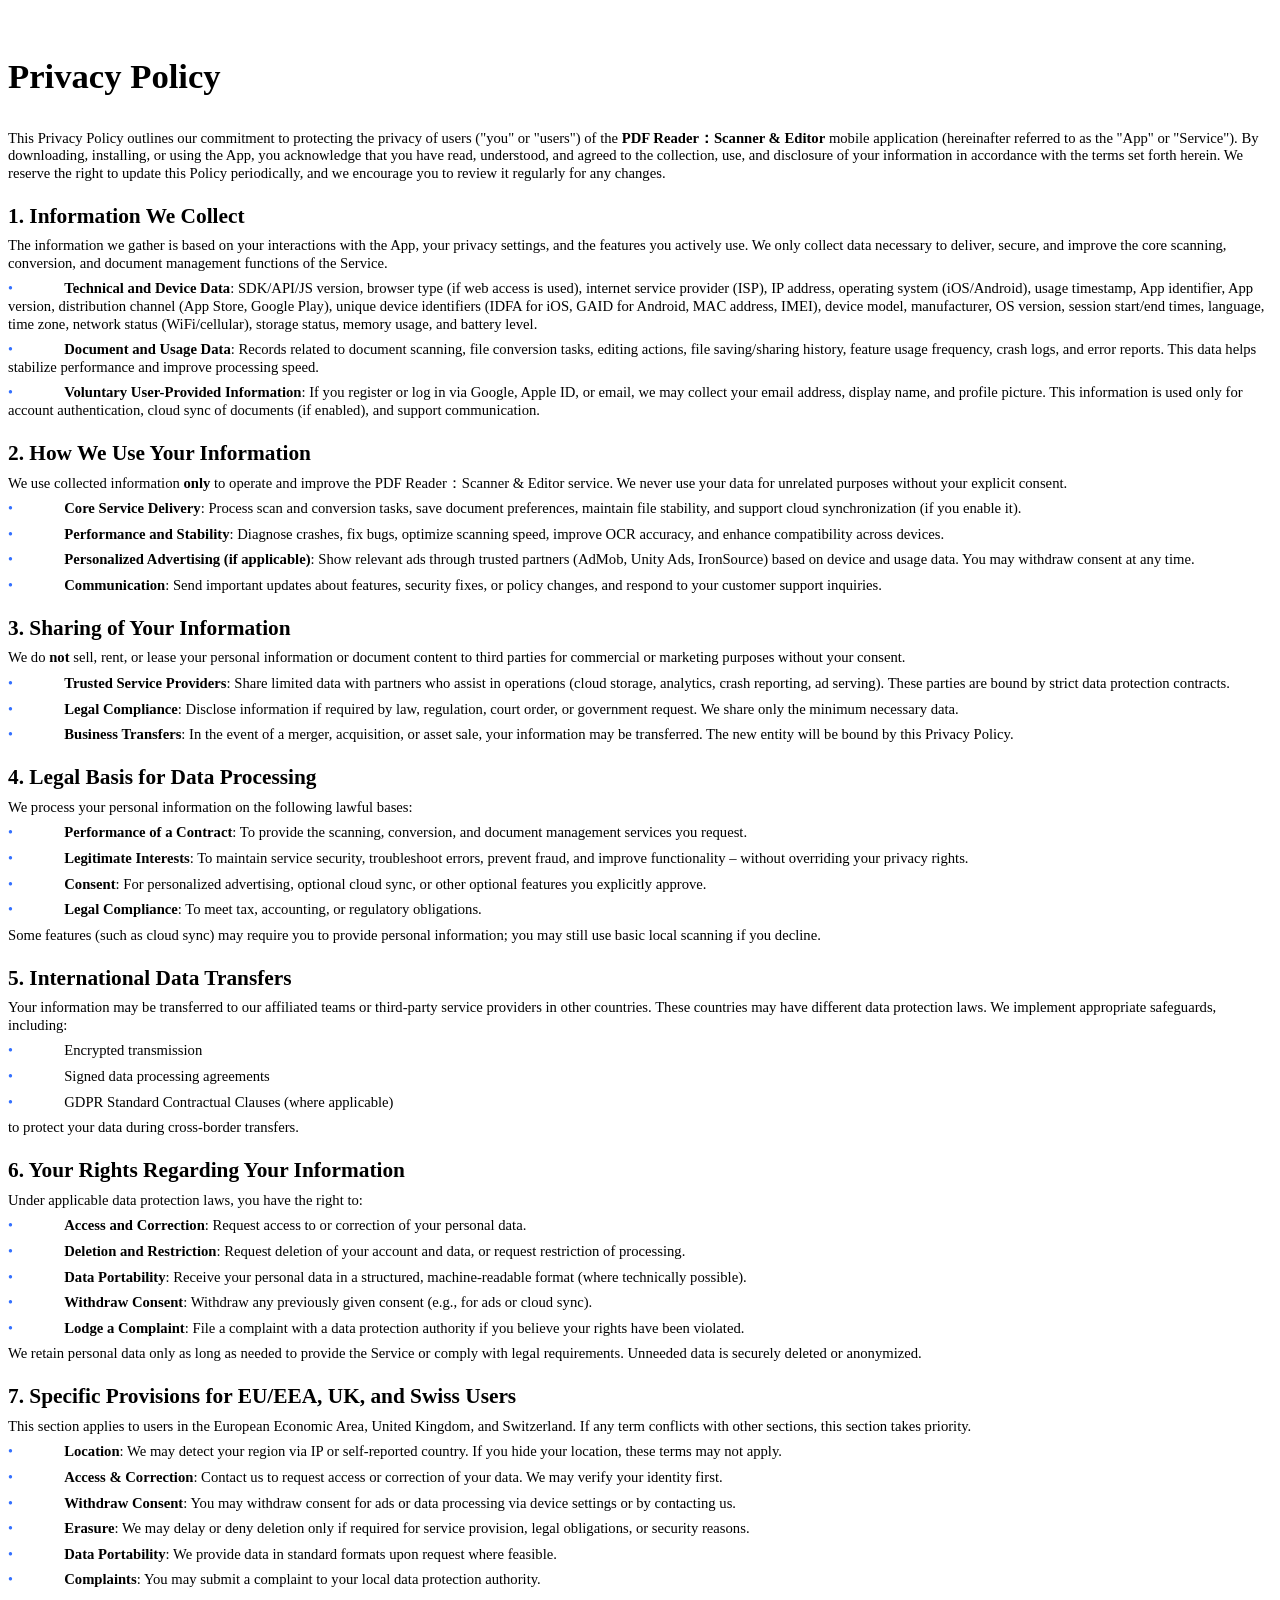
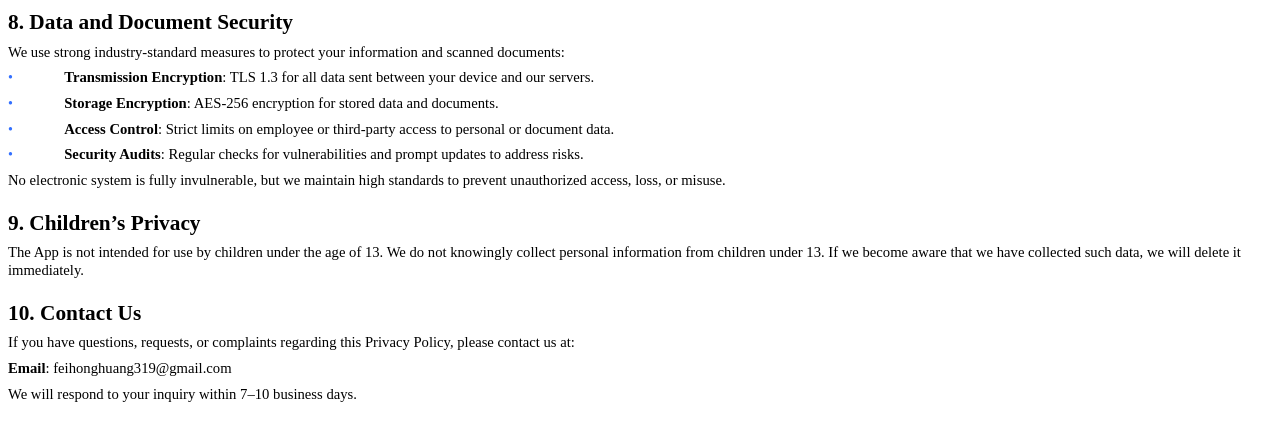
==== commit ae3c7355: "隐私政策" ====
--- a/PDF_Toolkit/privacy.html
+++ b/PDF_Toolkit/privacy.html
@@ -1 +1 @@
-<html><head><meta http-equiv="Content-Type" content="text/html; charset=utf-8" /><meta http-equiv="Content-Style-Type" content="text/css" /><meta name="generator" content="Aspose.Words for .NET 17.1.0.0" /><title></title></head><body><div><div style="-aw-headerfooter-type:header-primary"><p style="margin-top:0pt; margin-bottom:0pt; text-align:justify; widows:0; orphans:0; font-size:10.5pt"><span style="font-family:Calibri">&#xa0;</span></p></div><p style="margin-top:24pt; margin-bottom:24pt; text-align:justify; line-height:120%; widows:0; orphans:0; font-size:26pt"><span style="font-family:'Segoe UI'; font-weight:bold">Privacy Policy</span></p><p style="margin-top:6pt; margin-bottom:6pt; line-height:120%; widows:0; orphans:0; font-size:11pt"><span style="font-family:'Segoe UI'">This Privacy Policy outlines our commitment to protecting the privacy of users ("you" or "users") of the </span><span style="font-family:'Segoe UI'; font-weight:bold">PDF Launcher – Easy Reader</span><span style="font-family:'Segoe UI'"> mobile application (hereinafter referred to as the "App" or "Service"). By downloading, installing, or using the App, you acknowledge that you have read, understood, and agreed to the collection, use, and disclosure of your information in accordance with the terms set forth herein. We reserve the right to update this Policy periodically, and we encourage you to review it regularly for any changes.</span></p><p style="margin-top:16pt; margin-bottom:6pt; line-height:120%; widows:0; orphans:0; font-size:16pt"><a name="heading_0"><span style="font-family:'Segoe UI'; font-weight:bold">1. Information We Collect</span></a></p><p style="margin-top:6pt; margin-bottom:6pt; line-height:120%; widows:0; orphans:0; font-size:11pt"><span style="font-family:'Segoe UI'">The information we gather is based on your interactions with the App, your privacy settings, and the features you actively use. We only collect data necessary to deliver, secure, and improve the core scanning, conversion, and document management functions of the Service.</span></p><p style="margin-top:6pt; margin-bottom:6pt; line-height:120%; widows:0; orphans:0; font-size:11pt"><span style="font-family:'Segoe UI'; font-size:10.5pt; color:#3370ff">•</span><span style="font:7pt 'Times New Roman'">&#xa0;&#xa0;&#xa0;&#xa0;&#xa0;&#xa0;&#xa0;&#xa0;&#xa0;&#xa0;&#xa0;&#xa0;&#xa0;&#xa0;&#xa0;&#xa0;&#xa0;&#xa0;&#xa0;&#xa0;&#xa0; </span><span style="font-family:'Segoe UI'; font-weight:bold">Technical and Device Data</span><span style="font-family:'Segoe UI'">: SDK/API/JS version, browser type (if web access is used), internet service provider (ISP), IP address, operating system (iOS/Android), usage timestamp, App identifier, App version, distribution channel (App Store, Google Play), unique device identifiers (IDFA for iOS, GAID for Android, MAC address, IMEI), device model, manufacturer, OS version, session start/end times, language, time zone, network status (WiFi/cellular), storage status, memory usage, and battery level.</span></p><p style="margin-top:6pt; margin-bottom:6pt; line-height:120%; widows:0; orphans:0; font-size:11pt"><span style="font-family:'Segoe UI'; font-size:10.5pt; color:#3370ff">•</span><span style="font:7pt 'Times New Roman'">&#xa0;&#xa0;&#xa0;&#xa0;&#xa0;&#xa0;&#xa0;&#xa0;&#xa0;&#xa0;&#xa0;&#xa0;&#xa0;&#xa0;&#xa0;&#xa0;&#xa0;&#xa0;&#xa0;&#xa0;&#xa0; </span><span style="font-family:'Segoe UI'; font-weight:bold">Document and Usage Data</span><span style="font-family:'Segoe UI'">: Records related to document scanning, file conversion tasks, editing actions, file saving/sharing history, feature usage frequency, crash logs, and error reports. This data helps stabilize performance and improve processing speed.</span></p><p style="margin-top:6pt; margin-bottom:6pt; line-height:120%; widows:0; orphans:0; font-size:11pt"><span style="font-family:'Segoe UI'; font-size:10.5pt; color:#3370ff">•</span><span style="font:7pt 'Times New Roman'">&#xa0;&#xa0;&#xa0;&#xa0;&#xa0;&#xa0;&#xa0;&#xa0;&#xa0;&#xa0;&#xa0;&#xa0;&#xa0;&#xa0;&#xa0;&#xa0;&#xa0;&#xa0;&#xa0;&#xa0;&#xa0; </span><span style="font-family:'Segoe UI'; font-weight:bold">Voluntary User-Provided Information</span><span style="font-family:'Segoe UI'">: If you register or log in via Google, Apple ID, or email, we may collect your email address, display name, and profile picture. This information is used only for account authentication, cloud sync of documents (if enabled), and support communication.</span></p><p style="margin-top:16pt; margin-bottom:6pt; line-height:120%; widows:0; orphans:0; font-size:16pt"><a name="heading_1"><span style="font-family:'Segoe UI'; font-weight:bold">2. How We Use Your Information</span></a></p><p style="margin-top:6pt; margin-bottom:6pt; line-height:120%; widows:0; orphans:0; font-size:11pt"><span style="font-family:'Segoe UI'">We use collected information </span><span style="font-family:'Segoe UI'; font-weight:bold">only</span><span style="font-family:'Segoe UI'"> to operate and improve the PDF Launcher – Easy Reader service. We never use your data for unrelated purposes without your explicit consent.</span></p><p style="margin-top:6pt; margin-bottom:6pt; line-height:120%; widows:0; orphans:0; font-size:11pt"><span style="font-family:'Segoe UI'; font-size:10.5pt; color:#3370ff">•</span><span style="font:7pt 'Times New Roman'">&#xa0;&#xa0;&#xa0;&#xa0;&#xa0;&#xa0;&#xa0;&#xa0;&#xa0;&#xa0;&#xa0;&#xa0;&#xa0;&#xa0;&#xa0;&#xa0;&#xa0;&#xa0;&#xa0;&#xa0;&#xa0; </span><span style="font-family:'Segoe UI'; font-weight:bold">Core Service Delivery</span><span style="font-family:'Segoe UI'">: Process scan and conversion tasks, save document preferences, maintain file stability, and support cloud synchronization (if you enable it).</span></p><p style="margin-top:6pt; margin-bottom:6pt; line-height:120%; widows:0; orphans:0; font-size:11pt"><span style="font-family:'Segoe UI'; font-size:10.5pt; color:#3370ff">•</span><span style="font:7pt 'Times New Roman'">&#xa0;&#xa0;&#xa0;&#xa0;&#xa0;&#xa0;&#xa0;&#xa0;&#xa0;&#xa0;&#xa0;&#xa0;&#xa0;&#xa0;&#xa0;&#xa0;&#xa0;&#xa0;&#xa0;&#xa0;&#xa0; </span><span style="font-family:'Segoe UI'; font-weight:bold">Performance and Stability</span><span style="font-family:'Segoe UI'">: Diagnose crashes, fix bugs, optimize scanning speed, improve OCR accuracy, and enhance compatibility across devices.</span></p><p style="margin-top:6pt; margin-bottom:6pt; line-height:120%; widows:0; orphans:0; font-size:11pt"><span style="font-family:'Segoe UI'; font-size:10.5pt; color:#3370ff">•</span><span style="font:7pt 'Times New Roman'">&#xa0;&#xa0;&#xa0;&#xa0;&#xa0;&#xa0;&#xa0;&#xa0;&#xa0;&#xa0;&#xa0;&#xa0;&#xa0;&#xa0;&#xa0;&#xa0;&#xa0;&#xa0;&#xa0;&#xa0;&#xa0; </span><span style="font-family:'Segoe UI'; font-weight:bold">Personalized Advertising (if applicable)</span><span style="font-family:'Segoe UI'">: Show relevant ads through trusted partners (AdMob, Unity Ads, IronSource) based on device and usage data. You may withdraw consent at any time.</span></p><p style="margin-top:6pt; margin-bottom:6pt; line-height:120%; widows:0; orphans:0; font-size:11pt"><span style="font-family:'Segoe UI'; font-size:10.5pt; color:#3370ff">•</span><span style="font:7pt 'Times New Roman'">&#xa0;&#xa0;&#xa0;&#xa0;&#xa0;&#xa0;&#xa0;&#xa0;&#xa0;&#xa0;&#xa0;&#xa0;&#xa0;&#xa0;&#xa0;&#xa0;&#xa0;&#xa0;&#xa0;&#xa0;&#xa0; </span><span style="font-family:'Segoe UI'; font-weight:bold">Communication</span><span style="font-family:'Segoe UI'">: Send important updates about features, security fixes, or policy changes, and respond to your customer support inquiries.</span></p><p style="margin-top:16pt; margin-bottom:6pt; line-height:120%; widows:0; orphans:0; font-size:16pt"><a name="heading_2"><span style="font-family:'Segoe UI'; font-weight:bold">3. Sharing of Your Information</span></a></p><p style="margin-top:6pt; margin-bottom:6pt; line-height:120%; widows:0; orphans:0; font-size:11pt"><span style="font-family:'Segoe UI'">We do </span><span style="font-family:'Segoe UI'; font-weight:bold">not</span><span style="font-family:'Segoe UI'"> sell, rent, or lease your personal information or document content to third parties for commercial or marketing purposes without your consent.</span></p><p style="margin-top:6pt; margin-bottom:6pt; line-height:120%; widows:0; orphans:0; font-size:11pt"><span style="font-family:'Segoe UI'; font-size:10.5pt; color:#3370ff">•</span><span style="font:7pt 'Times New Roman'">&#xa0;&#xa0;&#xa0;&#xa0;&#xa0;&#xa0;&#xa0;&#xa0;&#xa0;&#xa0;&#xa0;&#xa0;&#xa0;&#xa0;&#xa0;&#xa0;&#xa0;&#xa0;&#xa0;&#xa0;&#xa0; </span><span style="font-family:'Segoe UI'; font-weight:bold">Trusted Service Providers</span><span style="font-family:'Segoe UI'">: Share limited data with partners who assist in operations (cloud storage, analytics, crash reporting, ad serving). These parties are bound by strict data protection contracts.</span></p><p style="margin-top:6pt; margin-bottom:6pt; line-height:120%; widows:0; orphans:0; font-size:11pt"><span style="font-family:'Segoe UI'; font-size:10.5pt; color:#3370ff">•</span><span style="font:7pt 'Times New Roman'">&#xa0;&#xa0;&#xa0;&#xa0;&#xa0;&#xa0;&#xa0;&#xa0;&#xa0;&#xa0;&#xa0;&#xa0;&#xa0;&#xa0;&#xa0;&#xa0;&#xa0;&#xa0;&#xa0;&#xa0;&#xa0; </span><span style="font-family:'Segoe UI'; font-weight:bold">Legal Compliance</span><span style="font-family:'Segoe UI'">: Disclose information if required by law, regulation, court order, or government request. We share only the minimum necessary data.</span></p><p style="margin-top:6pt; margin-bottom:6pt; line-height:120%; widows:0; orphans:0; font-size:11pt"><span style="font-family:'Segoe UI'; font-size:10.5pt; color:#3370ff">•</span><span style="font:7pt 'Times New Roman'">&#xa0;&#xa0;&#xa0;&#xa0;&#xa0;&#xa0;&#xa0;&#xa0;&#xa0;&#xa0;&#xa0;&#xa0;&#xa0;&#xa0;&#xa0;&#xa0;&#xa0;&#xa0;&#xa0;&#xa0;&#xa0; </span><span style="font-family:'Segoe UI'; font-weight:bold">Business Transfers</span><span style="font-family:'Segoe UI'">: In the event of a merger, acquisition, or asset sale, your information may be transferred. The new entity will be bound by this Privacy Policy.</span></p><p style="margin-top:16pt; margin-bottom:6pt; line-height:120%; widows:0; orphans:0; font-size:16pt"><a name="heading_3"><span style="font-family:'Segoe UI'; font-weight:bold">4. Legal Basis for Data Processing</span></a></p><p style="margin-top:6pt; margin-bottom:6pt; line-height:120%; widows:0; orphans:0; font-size:11pt"><span style="font-family:'Segoe UI'">We process your personal information on the following lawful bases:</span></p><p style="margin-top:6pt; margin-bottom:6pt; line-height:120%; widows:0; orphans:0; font-size:11pt"><span style="font-family:'Segoe UI'; font-size:10.5pt; color:#3370ff">•</span><span style="font:7pt 'Times New Roman'">&#xa0;&#xa0;&#xa0;&#xa0;&#xa0;&#xa0;&#xa0;&#xa0;&#xa0;&#xa0;&#xa0;&#xa0;&#xa0;&#xa0;&#xa0;&#xa0;&#xa0;&#xa0;&#xa0;&#xa0;&#xa0; </span><span style="font-family:'Segoe UI'; font-weight:bold">Performance of a Contract</span><span style="font-family:'Segoe UI'">: To provide the scanning, conversion, and document management services you request.</span></p><p style="margin-top:6pt; margin-bottom:6pt; line-height:120%; widows:0; orphans:0; font-size:11pt"><span style="font-family:'Segoe UI'; font-size:10.5pt; color:#3370ff">•</span><span style="font:7pt 'Times New Roman'">&#xa0;&#xa0;&#xa0;&#xa0;&#xa0;&#xa0;&#xa0;&#xa0;&#xa0;&#xa0;&#xa0;&#xa0;&#xa0;&#xa0;&#xa0;&#xa0;&#xa0;&#xa0;&#xa0;&#xa0;&#xa0; </span><span style="font-family:'Segoe UI'; font-weight:bold">Legitimate Interests</span><span style="font-family:'Segoe UI'">: To maintain service security, troubleshoot errors, prevent fraud, and improve functionality – without overriding your privacy rights.</span></p><p style="margin-top:6pt; margin-bottom:6pt; line-height:120%; widows:0; orphans:0; font-size:11pt"><span style="font-family:'Segoe UI'; font-size:10.5pt; color:#3370ff">•</span><span style="font:7pt 'Times New Roman'">&#xa0;&#xa0;&#xa0;&#xa0;&#xa0;&#xa0;&#xa0;&#xa0;&#xa0;&#xa0;&#xa0;&#xa0;&#xa0;&#xa0;&#xa0;&#xa0;&#xa0;&#xa0;&#xa0;&#xa0;&#xa0; </span><span style="font-family:'Segoe UI'; font-weight:bold">Consent</span><span style="font-family:'Segoe UI'">: For personalized advertising, optional cloud sync, or other optional features you explicitly approve.</span></p><p style="margin-top:6pt; margin-bottom:6pt; line-height:120%; widows:0; orphans:0; font-size:11pt"><span style="font-family:'Segoe UI'; font-size:10.5pt; color:#3370ff">•</span><span style="font:7pt 'Times New Roman'">&#xa0;&#xa0;&#xa0;&#xa0;&#xa0;&#xa0;&#xa0;&#xa0;&#xa0;&#xa0;&#xa0;&#xa0;&#xa0;&#xa0;&#xa0;&#xa0;&#xa0;&#xa0;&#xa0;&#xa0;&#xa0; </span><span style="font-family:'Segoe UI'; font-weight:bold">Legal Compliance</span><span style="font-family:'Segoe UI'">: To meet tax, accounting, or regulatory obligations.</span></p><p style="margin-top:6pt; margin-bottom:6pt; line-height:120%; widows:0; orphans:0; font-size:11pt"><span style="font-family:'Segoe UI'">Some features (such as cloud sync) may require you to provide personal information; you may still use basic local scanning if you decline.</span></p><p style="margin-top:16pt; margin-bottom:6pt; line-height:120%; widows:0; orphans:0; font-size:16pt"><a name="heading_4"><span style="font-family:'Segoe UI'; font-weight:bold">5. International Data Transfers</span></a></p><p style="margin-top:6pt; margin-bottom:6pt; line-height:120%; widows:0; orphans:0; font-size:11pt"><span style="font-family:'Segoe UI'">Your information may be transferred to our affiliated teams or third-party service providers in other countries. These countries may have different data protection laws. We implement appropriate safeguards, including:</span></p><p style="margin-top:6pt; margin-bottom:6pt; line-height:120%; widows:0; orphans:0; font-size:11pt"><span style="font-family:'Segoe UI'; font-size:10.5pt; color:#3370ff">•</span><span style="font:7pt 'Times New Roman'">&#xa0;&#xa0;&#xa0;&#xa0;&#xa0;&#xa0;&#xa0;&#xa0;&#xa0;&#xa0;&#xa0;&#xa0;&#xa0;&#xa0;&#xa0;&#xa0;&#xa0;&#xa0;&#xa0;&#xa0;&#xa0; </span><span style="font-family:'Segoe UI'">Encrypted transmission</span></p><p style="margin-top:6pt; margin-bottom:6pt; line-height:120%; widows:0; orphans:0; font-size:11pt"><span style="font-family:'Segoe UI'; font-size:10.5pt; color:#3370ff">•</span><span style="font:7pt 'Times New Roman'">&#xa0;&#xa0;&#xa0;&#xa0;&#xa0;&#xa0;&#xa0;&#xa0;&#xa0;&#xa0;&#xa0;&#xa0;&#xa0;&#xa0;&#xa0;&#xa0;&#xa0;&#xa0;&#xa0;&#xa0;&#xa0; </span><span style="font-family:'Segoe UI'">Signed data processing agreements</span></p><p style="margin-top:6pt; margin-bottom:6pt; line-height:120%; widows:0; orphans:0; font-size:11pt"><span style="font-family:'Segoe UI'; font-size:10.5pt; color:#3370ff">•</span><span style="font:7pt 'Times New Roman'">&#xa0;&#xa0;&#xa0;&#xa0;&#xa0;&#xa0;&#xa0;&#xa0;&#xa0;&#xa0;&#xa0;&#xa0;&#xa0;&#xa0;&#xa0;&#xa0;&#xa0;&#xa0;&#xa0;&#xa0;&#xa0; </span><span style="font-family:'Segoe UI'">GDPR Standard Contractual Clauses (where applicable)</span></p><p style="margin-top:6pt; margin-bottom:6pt; line-height:120%; widows:0; orphans:0; font-size:11pt"><span style="font-family:'Segoe UI'">to protect your data during cross-border transfers.</span></p><p style="margin-top:16pt; margin-bottom:6pt; line-height:120%; widows:0; orphans:0; font-size:16pt"><a name="heading_5"><span style="font-family:'Segoe UI'; font-weight:bold">6. Your Rights Regarding Your Information</span></a></p><p style="margin-top:6pt; margin-bottom:6pt; line-height:120%; widows:0; orphans:0; font-size:11pt"><span style="font-family:'Segoe UI'">Under applicable data protection laws, you have the right to:</span></p><p style="margin-top:6pt; margin-bottom:6pt; line-height:120%; widows:0; orphans:0; font-size:11pt"><span style="font-family:'Segoe UI'; font-size:10.5pt; color:#3370ff">•</span><span style="font:7pt 'Times New Roman'">&#xa0;&#xa0;&#xa0;&#xa0;&#xa0;&#xa0;&#xa0;&#xa0;&#xa0;&#xa0;&#xa0;&#xa0;&#xa0;&#xa0;&#xa0;&#xa0;&#xa0;&#xa0;&#xa0;&#xa0;&#xa0; </span><span style="font-family:'Segoe UI'; font-weight:bold">Access and Correction</span><span style="font-family:'Segoe UI'">: Request access to or correction of your personal data.</span></p><p style="margin-top:6pt; margin-bottom:6pt; line-height:120%; widows:0; orphans:0; font-size:11pt"><span style="font-family:'Segoe UI'; font-size:10.5pt; color:#3370ff">•</span><span style="font:7pt 'Times New Roman'">&#xa0;&#xa0;&#xa0;&#xa0;&#xa0;&#xa0;&#xa0;&#xa0;&#xa0;&#xa0;&#xa0;&#xa0;&#xa0;&#xa0;&#xa0;&#xa0;&#xa0;&#xa0;&#xa0;&#xa0;&#xa0; </span><span style="font-family:'Segoe UI'; font-weight:bold">Deletion and Restriction</span><span style="font-family:'Segoe UI'">: Request deletion of your account and data, or request restriction of processing.</span></p><p style="margin-top:6pt; margin-bottom:6pt; line-height:120%; widows:0; orphans:0; font-size:11pt"><span style="font-family:'Segoe UI'; font-size:10.5pt; color:#3370ff">•</span><span style="font:7pt 'Times New Roman'">&#xa0;&#xa0;&#xa0;&#xa0;&#xa0;&#xa0;&#xa0;&#xa0;&#xa0;&#xa0;&#xa0;&#xa0;&#xa0;&#xa0;&#xa0;&#xa0;&#xa0;&#xa0;&#xa0;&#xa0;&#xa0; </span><span style="font-family:'Segoe UI'; font-weight:bold">Data Portability</span><span style="font-family:'Segoe UI'">: Receive your personal data in a structured, machine-readable format (where technically possible).</span></p><p style="margin-top:6pt; margin-bottom:6pt; line-height:120%; widows:0; orphans:0; font-size:11pt"><span style="font-family:'Segoe UI'; font-size:10.5pt; color:#3370ff">•</span><span style="font:7pt 'Times New Roman'">&#xa0;&#xa0;&#xa0;&#xa0;&#xa0;&#xa0;&#xa0;&#xa0;&#xa0;&#xa0;&#xa0;&#xa0;&#xa0;&#xa0;&#xa0;&#xa0;&#xa0;&#xa0;&#xa0;&#xa0;&#xa0; </span><span style="font-family:'Segoe UI'; font-weight:bold">Withdraw Consent</span><span style="font-family:'Segoe UI'">: Withdraw any previously given consent (e.g., for ads or cloud sync).</span></p><p style="margin-top:6pt; margin-bottom:6pt; line-height:120%; widows:0; orphans:0; font-size:11pt"><span style="font-family:'Segoe UI'; font-size:10.5pt; color:#3370ff">•</span><span style="font:7pt 'Times New Roman'">&#xa0;&#xa0;&#xa0;&#xa0;&#xa0;&#xa0;&#xa0;&#xa0;&#xa0;&#xa0;&#xa0;&#xa0;&#xa0;&#xa0;&#xa0;&#xa0;&#xa0;&#xa0;&#xa0;&#xa0;&#xa0; </span><span style="font-family:'Segoe UI'; font-weight:bold">Lodge a Complaint</span><span style="font-family:'Segoe UI'">: File a complaint with a data protection authority if you believe your rights have been violated.</span></p><p style="margin-top:6pt; margin-bottom:6pt; line-height:120%; widows:0; orphans:0; font-size:11pt"><span style="font-family:'Segoe UI'">We retain personal data only as long as needed to provide the Service or comply with legal requirements. Unneeded data is securely deleted or anonymized.</span></p><p style="margin-top:16pt; margin-bottom:6pt; line-height:120%; widows:0; orphans:0; font-size:16pt"><a name="heading_6"><span style="font-family:'Segoe UI'; font-weight:bold">7. Specific Provisions for EU/EEA, UK, and Swiss Users</span></a></p><p style="margin-top:6pt; margin-bottom:6pt; line-height:120%; widows:0; orphans:0; font-size:11pt"><span style="font-family:'Segoe UI'">This section applies to users in the European Economic Area, United Kingdom, and Switzerland. If any term conflicts with other sections, this section takes priority.</span></p><p style="margin-top:6pt; margin-bottom:6pt; line-height:120%; widows:0; orphans:0; font-size:11pt"><span style="font-family:'Segoe UI'; font-size:10.5pt; color:#3370ff">•</span><span style="font:7pt 'Times New Roman'">&#xa0;&#xa0;&#xa0;&#xa0;&#xa0;&#xa0;&#xa0;&#xa0;&#xa0;&#xa0;&#xa0;&#xa0;&#xa0;&#xa0;&#xa0;&#xa0;&#xa0;&#xa0;&#xa0;&#xa0;&#xa0; </span><span style="font-family:'Segoe UI'; font-weight:bold">Location</span><span style="font-family:'Segoe UI'">: We may detect your region via IP or self-reported country. If you hide your location, these terms may not apply.</span></p><p style="margin-top:6pt; margin-bottom:6pt; line-height:120%; widows:0; orphans:0; font-size:11pt"><span style="font-family:'Segoe UI'; font-size:10.5pt; color:#3370ff">•</span><span style="font:7pt 'Times New Roman'">&#xa0;&#xa0;&#xa0;&#xa0;&#xa0;&#xa0;&#xa0;&#xa0;&#xa0;&#xa0;&#xa0;&#xa0;&#xa0;&#xa0;&#xa0;&#xa0;&#xa0;&#xa0;&#xa0;&#xa0;&#xa0; </span><span style="font-family:'Segoe UI'; font-weight:bold">Access &amp; Correction</span><span style="font-family:'Segoe UI'">: Contact us to request access or correction of your data. We may verify your identity first.</span></p><p style="margin-top:6pt; margin-bottom:6pt; line-height:120%; widows:0; orphans:0; font-size:11pt"><span style="font-family:'Segoe UI'; font-size:10.5pt; color:#3370ff">•</span><span style="font:7pt 'Times New Roman'">&#xa0;&#xa0;&#xa0;&#xa0;&#xa0;&#xa0;&#xa0;&#xa0;&#xa0;&#xa0;&#xa0;&#xa0;&#xa0;&#xa0;&#xa0;&#xa0;&#xa0;&#xa0;&#xa0;&#xa0;&#xa0; </span><span style="font-family:'Segoe UI'; font-weight:bold">Withdraw Consent</span><span style="font-family:'Segoe UI'">: You may withdraw consent for ads or data processing via device settings or by contacting us.</span></p><p style="margin-top:6pt; margin-bottom:6pt; line-height:120%; widows:0; orphans:0; font-size:11pt"><span style="font-family:'Segoe UI'; font-size:10.5pt; color:#3370ff">•</span><span style="font:7pt 'Times New Roman'">&#xa0;&#xa0;&#xa0;&#xa0;&#xa0;&#xa0;&#xa0;&#xa0;&#xa0;&#xa0;&#xa0;&#xa0;&#xa0;&#xa0;&#xa0;&#xa0;&#xa0;&#xa0;&#xa0;&#xa0;&#xa0; </span><span style="font-family:'Segoe UI'; font-weight:bold">Erasure</span><span style="font-family:'Segoe UI'">: We may delay or deny deletion only if required for service provision, legal obligations, or security reasons.</span></p><p style="margin-top:6pt; margin-bottom:6pt; line-height:120%; widows:0; orphans:0; font-size:11pt"><span style="font-family:'Segoe UI'; font-size:10.5pt; color:#3370ff">•</span><span style="font:7pt 'Times New Roman'">&#xa0;&#xa0;&#xa0;&#xa0;&#xa0;&#xa0;&#xa0;&#xa0;&#xa0;&#xa0;&#xa0;&#xa0;&#xa0;&#xa0;&#xa0;&#xa0;&#xa0;&#xa0;&#xa0;&#xa0;&#xa0; </span><span style="font-family:'Segoe UI'; font-weight:bold">Data Portability</span><span style="font-family:'Segoe UI'">: We provide data in standard formats upon request where feasible.</span></p><p style="margin-top:6pt; margin-bottom:6pt; line-height:120%; widows:0; orphans:0; font-size:11pt"><span style="font-family:'Segoe UI'; font-size:10.5pt; color:#3370ff">•</span><span style="font:7pt 'Times New Roman'">&#xa0;&#xa0;&#xa0;&#xa0;&#xa0;&#xa0;&#xa0;&#xa0;&#xa0;&#xa0;&#xa0;&#xa0;&#xa0;&#xa0;&#xa0;&#xa0;&#xa0;&#xa0;&#xa0;&#xa0;&#xa0; </span><span style="font-family:'Segoe UI'; font-weight:bold">Complaints</span><span style="font-family:'Segoe UI'">: You may submit a complaint to your local data protection authority.</span></p><p style="margin-top:16pt; margin-bottom:6pt; line-height:120%; widows:0; orphans:0; font-size:16pt"><a name="heading_7"><span style="font-family:'Segoe UI'; font-weight:bold">8. Data and Document Security</span></a></p><p style="margin-top:6pt; margin-bottom:6pt; line-height:120%; widows:0; orphans:0; font-size:11pt"><span style="font-family:'Segoe UI'">We use strong industry-standard measures to protect your information and scanned documents:</span></p><p style="margin-top:6pt; margin-bottom:6pt; line-height:120%; widows:0; orphans:0; font-size:11pt"><span style="font-family:'Segoe UI'; font-size:10.5pt; color:#3370ff">•</span><span style="font:7pt 'Times New Roman'">&#xa0;&#xa0;&#xa0;&#xa0;&#xa0;&#xa0;&#xa0;&#xa0;&#xa0;&#xa0;&#xa0;&#xa0;&#xa0;&#xa0;&#xa0;&#xa0;&#xa0;&#xa0;&#xa0;&#xa0;&#xa0; </span><span style="font-family:'Segoe UI'; font-weight:bold">Transmission Encryption</span><span style="font-family:'Segoe UI'">: TLS 1.3 for all data sent between your device and our servers.</span></p><p style="margin-top:6pt; margin-bottom:6pt; line-height:120%; widows:0; orphans:0; font-size:11pt"><span style="font-family:'Segoe UI'; font-size:10.5pt; color:#3370ff">•</span><span style="font:7pt 'Times New Roman'">&#xa0;&#xa0;&#xa0;&#xa0;&#xa0;&#xa0;&#xa0;&#xa0;&#xa0;&#xa0;&#xa0;&#xa0;&#xa0;&#xa0;&#xa0;&#xa0;&#xa0;&#xa0;&#xa0;&#xa0;&#xa0; </span><span style="font-family:'Segoe UI'; font-weight:bold">Storage Encryption</span><span style="font-family:'Segoe UI'">: AES-256 encryption for stored data and documents.</span></p><p style="margin-top:6pt; margin-bottom:6pt; line-height:120%; widows:0; orphans:0; font-size:11pt"><span style="font-family:'Segoe UI'; font-size:10.5pt; color:#3370ff">•</span><span style="font:7pt 'Times New Roman'">&#xa0;&#xa0;&#xa0;&#xa0;&#xa0;&#xa0;&#xa0;&#xa0;&#xa0;&#xa0;&#xa0;&#xa0;&#xa0;&#xa0;&#xa0;&#xa0;&#xa0;&#xa0;&#xa0;&#xa0;&#xa0; </span><span style="font-family:'Segoe UI'; font-weight:bold">Access Control</span><span style="font-family:'Segoe UI'">: Strict limits on employee or third-party access to personal or document data.</span></p><p style="margin-top:6pt; margin-bottom:6pt; line-height:120%; widows:0; orphans:0; font-size:11pt"><span style="font-family:'Segoe UI'; font-size:10.5pt; color:#3370ff">•</span><span style="font:7pt 'Times New Roman'">&#xa0;&#xa0;&#xa0;&#xa0;&#xa0;&#xa0;&#xa0;&#xa0;&#xa0;&#xa0;&#xa0;&#xa0;&#xa0;&#xa0;&#xa0;&#xa0;&#xa0;&#xa0;&#xa0;&#xa0;&#xa0; </span><span style="font-family:'Segoe UI'; font-weight:bold">Security Audits</span><span style="font-family:'Segoe UI'">: Regular checks for vulnerabilities and prompt updates to address risks.</span></p><p style="margin-top:6pt; margin-bottom:6pt; line-height:120%; widows:0; orphans:0; font-size:11pt"><span style="font-family:'Segoe UI'">No electronic system is fully invulnerable, but we maintain high standards to prevent unauthorized access, loss, or misuse.</span></p><p style="margin-top:16pt; margin-bottom:6pt; line-height:120%; widows:0; orphans:0; font-size:16pt"><a name="heading_8"><span style="font-family:'Segoe UI'; font-weight:bold">9. Children’s Privacy</span></a></p><p style="margin-top:6pt; margin-bottom:6pt; line-height:120%; widows:0; orphans:0; font-size:11pt"><span style="font-family:'Segoe UI'">The App is not intended for use by children under the age of 13. We do not knowingly collect personal information from children under 13. If we become aware that we have collected such data, we will delete it immediately.</span></p><p style="margin-top:16pt; margin-bottom:6pt; line-height:120%; widows:0; orphans:0; font-size:16pt"><a name="heading_9"><span style="font-family:'Segoe UI'; font-weight:bold">10. Contact Us</span></a></p><p style="margin-top:6pt; margin-bottom:6pt; line-height:120%; widows:0; orphans:0; font-size:11pt"><span style="font-family:'Segoe UI'">If you have questions, requests, or complaints regarding this Privacy Policy, please contact us at:</span></p><p style="margin-top:6pt; margin-bottom:6pt; line-height:120%; widows:0; orphans:0; font-size:11pt"><span style="font-family:'Segoe UI'; font-weight:bold">Email</span><span style="font-family:'Segoe UI'">: </span><a href="mailto:feihonghuang319@gmail.com" style="text-decoration:none"><span style="font-family:'Segoe UI'; color:#000000">feihonghuang319@gmail.com</span></a></p><p style="margin-top:6pt; margin-bottom:6pt; line-height:120%; widows:0; orphans:0; font-size:11pt"><span style="font-family:'Segoe UI'">We will respond to your inquiry within 7–10 business days.</span></p><div style="-aw-headerfooter-type:footer-primary"><p style="margin-top:0pt; margin-bottom:0pt; text-align:justify; widows:0; orphans:0; font-size:10.5pt"><span style="font-family:Calibri">&#xa0;</span></p></div></div></body></html>+<html><head><meta http-equiv="Content-Type" content="text/html; charset=utf-8" /><meta http-equiv="Content-Style-Type" content="text/css" /><meta name="generator" content="Aspose.Words for .NET 17.1.0.0" /><title></title></head><body><div><div style="-aw-headerfooter-type:header-primary"><p style="margin-top:0pt; margin-bottom:0pt; text-align:justify; widows:0; orphans:0; font-size:10.5pt"><span style="font-family:Calibri">&#xa0;</span></p></div><p style="margin-top:24pt; margin-bottom:24pt; text-align:justify; line-height:120%; widows:0; orphans:0; font-size:26pt"><span style="font-family:'Segoe UI'; font-weight:bold">Privacy Policy</span></p><p style="margin-top:6pt; margin-bottom:6pt; line-height:120%; widows:0; orphans:0; font-size:11pt"><span style="font-family:'Segoe UI'">This Privacy Policy outlines our commitment to protecting the privacy of users ("you" or "users") of the </span><span style="font-family:'Segoe UI'; font-weight:bold">PDF Reader：Scanner & Editor</span><span style="font-family:'Segoe UI'"> mobile application (hereinafter referred to as the "App" or "Service"). By downloading, installing, or using the App, you acknowledge that you have read, understood, and agreed to the collection, use, and disclosure of your information in accordance with the terms set forth herein. We reserve the right to update this Policy periodically, and we encourage you to review it regularly for any changes.</span></p><p style="margin-top:16pt; margin-bottom:6pt; line-height:120%; widows:0; orphans:0; font-size:16pt"><a name="heading_0"><span style="font-family:'Segoe UI'; font-weight:bold">1. Information We Collect</span></a></p><p style="margin-top:6pt; margin-bottom:6pt; line-height:120%; widows:0; orphans:0; font-size:11pt"><span style="font-family:'Segoe UI'">The information we gather is based on your interactions with the App, your privacy settings, and the features you actively use. We only collect data necessary to deliver, secure, and improve the core scanning, conversion, and document management functions of the Service.</span></p><p style="margin-top:6pt; margin-bottom:6pt; line-height:120%; widows:0; orphans:0; font-size:11pt"><span style="font-family:'Segoe UI'; font-size:10.5pt; color:#3370ff">•</span><span style="font:7pt 'Times New Roman'">&#xa0;&#xa0;&#xa0;&#xa0;&#xa0;&#xa0;&#xa0;&#xa0;&#xa0;&#xa0;&#xa0;&#xa0;&#xa0;&#xa0;&#xa0;&#xa0;&#xa0;&#xa0;&#xa0;&#xa0;&#xa0; </span><span style="font-family:'Segoe UI'; font-weight:bold">Technical and Device Data</span><span style="font-family:'Segoe UI'">: SDK/API/JS version, browser type (if web access is used), internet service provider (ISP), IP address, operating system (iOS/Android), usage timestamp, App identifier, App version, distribution channel (App Store, Google Play), unique device identifiers (IDFA for iOS, GAID for Android, MAC address, IMEI), device model, manufacturer, OS version, session start/end times, language, time zone, network status (WiFi/cellular), storage status, memory usage, and battery level.</span></p><p style="margin-top:6pt; margin-bottom:6pt; line-height:120%; widows:0; orphans:0; font-size:11pt"><span style="font-family:'Segoe UI'; font-size:10.5pt; color:#3370ff">•</span><span style="font:7pt 'Times New Roman'">&#xa0;&#xa0;&#xa0;&#xa0;&#xa0;&#xa0;&#xa0;&#xa0;&#xa0;&#xa0;&#xa0;&#xa0;&#xa0;&#xa0;&#xa0;&#xa0;&#xa0;&#xa0;&#xa0;&#xa0;&#xa0; </span><span style="font-family:'Segoe UI'; font-weight:bold">Document and Usage Data</span><span style="font-family:'Segoe UI'">: Records related to document scanning, file conversion tasks, editing actions, file saving/sharing history, feature usage frequency, crash logs, and error reports. This data helps stabilize performance and improve processing speed.</span></p><p style="margin-top:6pt; margin-bottom:6pt; line-height:120%; widows:0; orphans:0; font-size:11pt"><span style="font-family:'Segoe UI'; font-size:10.5pt; color:#3370ff">•</span><span style="font:7pt 'Times New Roman'">&#xa0;&#xa0;&#xa0;&#xa0;&#xa0;&#xa0;&#xa0;&#xa0;&#xa0;&#xa0;&#xa0;&#xa0;&#xa0;&#xa0;&#xa0;&#xa0;&#xa0;&#xa0;&#xa0;&#xa0;&#xa0; </span><span style="font-family:'Segoe UI'; font-weight:bold">Voluntary User-Provided Information</span><span style="font-family:'Segoe UI'">: If you register or log in via Google, Apple ID, or email, we may collect your email address, display name, and profile picture. This information is used only for account authentication, cloud sync of documents (if enabled), and support communication.</span></p><p style="margin-top:16pt; margin-bottom:6pt; line-height:120%; widows:0; orphans:0; font-size:16pt"><a name="heading_1"><span style="font-family:'Segoe UI'; font-weight:bold">2. How We Use Your Information</span></a></p><p style="margin-top:6pt; margin-bottom:6pt; line-height:120%; widows:0; orphans:0; font-size:11pt"><span style="font-family:'Segoe UI'">We use collected information </span><span style="font-family:'Segoe UI'; font-weight:bold">only</span><span style="font-family:'Segoe UI'"> to operate and improve the PDF Reader：Scanner & Editor service. We never use your data for unrelated purposes without your explicit consent.</span></p><p style="margin-top:6pt; margin-bottom:6pt; line-height:120%; widows:0; orphans:0; font-size:11pt"><span style="font-family:'Segoe UI'; font-size:10.5pt; color:#3370ff">•</span><span style="font:7pt 'Times New Roman'">&#xa0;&#xa0;&#xa0;&#xa0;&#xa0;&#xa0;&#xa0;&#xa0;&#xa0;&#xa0;&#xa0;&#xa0;&#xa0;&#xa0;&#xa0;&#xa0;&#xa0;&#xa0;&#xa0;&#xa0;&#xa0; </span><span style="font-family:'Segoe UI'; font-weight:bold">Core Service Delivery</span><span style="font-family:'Segoe UI'">: Process scan and conversion tasks, save document preferences, maintain file stability, and support cloud synchronization (if you enable it).</span></p><p style="margin-top:6pt; margin-bottom:6pt; line-height:120%; widows:0; orphans:0; font-size:11pt"><span style="font-family:'Segoe UI'; font-size:10.5pt; color:#3370ff">•</span><span style="font:7pt 'Times New Roman'">&#xa0;&#xa0;&#xa0;&#xa0;&#xa0;&#xa0;&#xa0;&#xa0;&#xa0;&#xa0;&#xa0;&#xa0;&#xa0;&#xa0;&#xa0;&#xa0;&#xa0;&#xa0;&#xa0;&#xa0;&#xa0; </span><span style="font-family:'Segoe UI'; font-weight:bold">Performance and Stability</span><span style="font-family:'Segoe UI'">: Diagnose crashes, fix bugs, optimize scanning speed, improve OCR accuracy, and enhance compatibility across devices.</span></p><p style="margin-top:6pt; margin-bottom:6pt; line-height:120%; widows:0; orphans:0; font-size:11pt"><span style="font-family:'Segoe UI'; font-size:10.5pt; color:#3370ff">•</span><span style="font:7pt 'Times New Roman'">&#xa0;&#xa0;&#xa0;&#xa0;&#xa0;&#xa0;&#xa0;&#xa0;&#xa0;&#xa0;&#xa0;&#xa0;&#xa0;&#xa0;&#xa0;&#xa0;&#xa0;&#xa0;&#xa0;&#xa0;&#xa0; </span><span style="font-family:'Segoe UI'; font-weight:bold">Personalized Advertising (if applicable)</span><span style="font-family:'Segoe UI'">: Show relevant ads through trusted partners (AdMob, Unity Ads, IronSource) based on device and usage data. You may withdraw consent at any time.</span></p><p style="margin-top:6pt; margin-bottom:6pt; line-height:120%; widows:0; orphans:0; font-size:11pt"><span style="font-family:'Segoe UI'; font-size:10.5pt; color:#3370ff">•</span><span style="font:7pt 'Times New Roman'">&#xa0;&#xa0;&#xa0;&#xa0;&#xa0;&#xa0;&#xa0;&#xa0;&#xa0;&#xa0;&#xa0;&#xa0;&#xa0;&#xa0;&#xa0;&#xa0;&#xa0;&#xa0;&#xa0;&#xa0;&#xa0; </span><span style="font-family:'Segoe UI'; font-weight:bold">Communication</span><span style="font-family:'Segoe UI'">: Send important updates about features, security fixes, or policy changes, and respond to your customer support inquiries.</span></p><p style="margin-top:16pt; margin-bottom:6pt; line-height:120%; widows:0; orphans:0; font-size:16pt"><a name="heading_2"><span style="font-family:'Segoe UI'; font-weight:bold">3. Sharing of Your Information</span></a></p><p style="margin-top:6pt; margin-bottom:6pt; line-height:120%; widows:0; orphans:0; font-size:11pt"><span style="font-family:'Segoe UI'">We do </span><span style="font-family:'Segoe UI'; font-weight:bold">not</span><span style="font-family:'Segoe UI'"> sell, rent, or lease your personal information or document content to third parties for commercial or marketing purposes without your consent.</span></p><p style="margin-top:6pt; margin-bottom:6pt; line-height:120%; widows:0; orphans:0; font-size:11pt"><span style="font-family:'Segoe UI'; font-size:10.5pt; color:#3370ff">•</span><span style="font:7pt 'Times New Roman'">&#xa0;&#xa0;&#xa0;&#xa0;&#xa0;&#xa0;&#xa0;&#xa0;&#xa0;&#xa0;&#xa0;&#xa0;&#xa0;&#xa0;&#xa0;&#xa0;&#xa0;&#xa0;&#xa0;&#xa0;&#xa0; </span><span style="font-family:'Segoe UI'; font-weight:bold">Trusted Service Providers</span><span style="font-family:'Segoe UI'">: Share limited data with partners who assist in operations (cloud storage, analytics, crash reporting, ad serving). These parties are bound by strict data protection contracts.</span></p><p style="margin-top:6pt; margin-bottom:6pt; line-height:120%; widows:0; orphans:0; font-size:11pt"><span style="font-family:'Segoe UI'; font-size:10.5pt; color:#3370ff">•</span><span style="font:7pt 'Times New Roman'">&#xa0;&#xa0;&#xa0;&#xa0;&#xa0;&#xa0;&#xa0;&#xa0;&#xa0;&#xa0;&#xa0;&#xa0;&#xa0;&#xa0;&#xa0;&#xa0;&#xa0;&#xa0;&#xa0;&#xa0;&#xa0; </span><span style="font-family:'Segoe UI'; font-weight:bold">Legal Compliance</span><span style="font-family:'Segoe UI'">: Disclose information if required by law, regulation, court order, or government request. We share only the minimum necessary data.</span></p><p style="margin-top:6pt; margin-bottom:6pt; line-height:120%; widows:0; orphans:0; font-size:11pt"><span style="font-family:'Segoe UI'; font-size:10.5pt; color:#3370ff">•</span><span style="font:7pt 'Times New Roman'">&#xa0;&#xa0;&#xa0;&#xa0;&#xa0;&#xa0;&#xa0;&#xa0;&#xa0;&#xa0;&#xa0;&#xa0;&#xa0;&#xa0;&#xa0;&#xa0;&#xa0;&#xa0;&#xa0;&#xa0;&#xa0; </span><span style="font-family:'Segoe UI'; font-weight:bold">Business Transfers</span><span style="font-family:'Segoe UI'">: In the event of a merger, acquisition, or asset sale, your information may be transferred. The new entity will be bound by this Privacy Policy.</span></p><p style="margin-top:16pt; margin-bottom:6pt; line-height:120%; widows:0; orphans:0; font-size:16pt"><a name="heading_3"><span style="font-family:'Segoe UI'; font-weight:bold">4. Legal Basis for Data Processing</span></a></p><p style="margin-top:6pt; margin-bottom:6pt; line-height:120%; widows:0; orphans:0; font-size:11pt"><span style="font-family:'Segoe UI'">We process your personal information on the following lawful bases:</span></p><p style="margin-top:6pt; margin-bottom:6pt; line-height:120%; widows:0; orphans:0; font-size:11pt"><span style="font-family:'Segoe UI'; font-size:10.5pt; color:#3370ff">•</span><span style="font:7pt 'Times New Roman'">&#xa0;&#xa0;&#xa0;&#xa0;&#xa0;&#xa0;&#xa0;&#xa0;&#xa0;&#xa0;&#xa0;&#xa0;&#xa0;&#xa0;&#xa0;&#xa0;&#xa0;&#xa0;&#xa0;&#xa0;&#xa0; </span><span style="font-family:'Segoe UI'; font-weight:bold">Performance of a Contract</span><span style="font-family:'Segoe UI'">: To provide the scanning, conversion, and document management services you request.</span></p><p style="margin-top:6pt; margin-bottom:6pt; line-height:120%; widows:0; orphans:0; font-size:11pt"><span style="font-family:'Segoe UI'; font-size:10.5pt; color:#3370ff">•</span><span style="font:7pt 'Times New Roman'">&#xa0;&#xa0;&#xa0;&#xa0;&#xa0;&#xa0;&#xa0;&#xa0;&#xa0;&#xa0;&#xa0;&#xa0;&#xa0;&#xa0;&#xa0;&#xa0;&#xa0;&#xa0;&#xa0;&#xa0;&#xa0; </span><span style="font-family:'Segoe UI'; font-weight:bold">Legitimate Interests</span><span style="font-family:'Segoe UI'">: To maintain service security, troubleshoot errors, prevent fraud, and improve functionality – without overriding your privacy rights.</span></p><p style="margin-top:6pt; margin-bottom:6pt; line-height:120%; widows:0; orphans:0; font-size:11pt"><span style="font-family:'Segoe UI'; font-size:10.5pt; color:#3370ff">•</span><span style="font:7pt 'Times New Roman'">&#xa0;&#xa0;&#xa0;&#xa0;&#xa0;&#xa0;&#xa0;&#xa0;&#xa0;&#xa0;&#xa0;&#xa0;&#xa0;&#xa0;&#xa0;&#xa0;&#xa0;&#xa0;&#xa0;&#xa0;&#xa0; </span><span style="font-family:'Segoe UI'; font-weight:bold">Consent</span><span style="font-family:'Segoe UI'">: For personalized advertising, optional cloud sync, or other optional features you explicitly approve.</span></p><p style="margin-top:6pt; margin-bottom:6pt; line-height:120%; widows:0; orphans:0; font-size:11pt"><span style="font-family:'Segoe UI'; font-size:10.5pt; color:#3370ff">•</span><span style="font:7pt 'Times New Roman'">&#xa0;&#xa0;&#xa0;&#xa0;&#xa0;&#xa0;&#xa0;&#xa0;&#xa0;&#xa0;&#xa0;&#xa0;&#xa0;&#xa0;&#xa0;&#xa0;&#xa0;&#xa0;&#xa0;&#xa0;&#xa0; </span><span style="font-family:'Segoe UI'; font-weight:bold">Legal Compliance</span><span style="font-family:'Segoe UI'">: To meet tax, accounting, or regulatory obligations.</span></p><p style="margin-top:6pt; margin-bottom:6pt; line-height:120%; widows:0; orphans:0; font-size:11pt"><span style="font-family:'Segoe UI'">Some features (such as cloud sync) may require you to provide personal information; you may still use basic local scanning if you decline.</span></p><p style="margin-top:16pt; margin-bottom:6pt; line-height:120%; widows:0; orphans:0; font-size:16pt"><a name="heading_4"><span style="font-family:'Segoe UI'; font-weight:bold">5. International Data Transfers</span></a></p><p style="margin-top:6pt; margin-bottom:6pt; line-height:120%; widows:0; orphans:0; font-size:11pt"><span style="font-family:'Segoe UI'">Your information may be transferred to our affiliated teams or third-party service providers in other countries. These countries may have different data protection laws. We implement appropriate safeguards, including:</span></p><p style="margin-top:6pt; margin-bottom:6pt; line-height:120%; widows:0; orphans:0; font-size:11pt"><span style="font-family:'Segoe UI'; font-size:10.5pt; color:#3370ff">•</span><span style="font:7pt 'Times New Roman'">&#xa0;&#xa0;&#xa0;&#xa0;&#xa0;&#xa0;&#xa0;&#xa0;&#xa0;&#xa0;&#xa0;&#xa0;&#xa0;&#xa0;&#xa0;&#xa0;&#xa0;&#xa0;&#xa0;&#xa0;&#xa0; </span><span style="font-family:'Segoe UI'">Encrypted transmission</span></p><p style="margin-top:6pt; margin-bottom:6pt; line-height:120%; widows:0; orphans:0; font-size:11pt"><span style="font-family:'Segoe UI'; font-size:10.5pt; color:#3370ff">•</span><span style="font:7pt 'Times New Roman'">&#xa0;&#xa0;&#xa0;&#xa0;&#xa0;&#xa0;&#xa0;&#xa0;&#xa0;&#xa0;&#xa0;&#xa0;&#xa0;&#xa0;&#xa0;&#xa0;&#xa0;&#xa0;&#xa0;&#xa0;&#xa0; </span><span style="font-family:'Segoe UI'">Signed data processing agreements</span></p><p style="margin-top:6pt; margin-bottom:6pt; line-height:120%; widows:0; orphans:0; font-size:11pt"><span style="font-family:'Segoe UI'; font-size:10.5pt; color:#3370ff">•</span><span style="font:7pt 'Times New Roman'">&#xa0;&#xa0;&#xa0;&#xa0;&#xa0;&#xa0;&#xa0;&#xa0;&#xa0;&#xa0;&#xa0;&#xa0;&#xa0;&#xa0;&#xa0;&#xa0;&#xa0;&#xa0;&#xa0;&#xa0;&#xa0; </span><span style="font-family:'Segoe UI'">GDPR Standard Contractual Clauses (where applicable)</span></p><p style="margin-top:6pt; margin-bottom:6pt; line-height:120%; widows:0; orphans:0; font-size:11pt"><span style="font-family:'Segoe UI'">to protect your data during cross-border transfers.</span></p><p style="margin-top:16pt; margin-bottom:6pt; line-height:120%; widows:0; orphans:0; font-size:16pt"><a name="heading_5"><span style="font-family:'Segoe UI'; font-weight:bold">6. Your Rights Regarding Your Information</span></a></p><p style="margin-top:6pt; margin-bottom:6pt; line-height:120%; widows:0; orphans:0; font-size:11pt"><span style="font-family:'Segoe UI'">Under applicable data protection laws, you have the right to:</span></p><p style="margin-top:6pt; margin-bottom:6pt; line-height:120%; widows:0; orphans:0; font-size:11pt"><span style="font-family:'Segoe UI'; font-size:10.5pt; color:#3370ff">•</span><span style="font:7pt 'Times New Roman'">&#xa0;&#xa0;&#xa0;&#xa0;&#xa0;&#xa0;&#xa0;&#xa0;&#xa0;&#xa0;&#xa0;&#xa0;&#xa0;&#xa0;&#xa0;&#xa0;&#xa0;&#xa0;&#xa0;&#xa0;&#xa0; </span><span style="font-family:'Segoe UI'; font-weight:bold">Access and Correction</span><span style="font-family:'Segoe UI'">: Request access to or correction of your personal data.</span></p><p style="margin-top:6pt; margin-bottom:6pt; line-height:120%; widows:0; orphans:0; font-size:11pt"><span style="font-family:'Segoe UI'; font-size:10.5pt; color:#3370ff">•</span><span style="font:7pt 'Times New Roman'">&#xa0;&#xa0;&#xa0;&#xa0;&#xa0;&#xa0;&#xa0;&#xa0;&#xa0;&#xa0;&#xa0;&#xa0;&#xa0;&#xa0;&#xa0;&#xa0;&#xa0;&#xa0;&#xa0;&#xa0;&#xa0; </span><span style="font-family:'Segoe UI'; font-weight:bold">Deletion and Restriction</span><span style="font-family:'Segoe UI'">: Request deletion of your account and data, or request restriction of processing.</span></p><p style="margin-top:6pt; margin-bottom:6pt; line-height:120%; widows:0; orphans:0; font-size:11pt"><span style="font-family:'Segoe UI'; font-size:10.5pt; color:#3370ff">•</span><span style="font:7pt 'Times New Roman'">&#xa0;&#xa0;&#xa0;&#xa0;&#xa0;&#xa0;&#xa0;&#xa0;&#xa0;&#xa0;&#xa0;&#xa0;&#xa0;&#xa0;&#xa0;&#xa0;&#xa0;&#xa0;&#xa0;&#xa0;&#xa0; </span><span style="font-family:'Segoe UI'; font-weight:bold">Data Portability</span><span style="font-family:'Segoe UI'">: Receive your personal data in a structured, machine-readable format (where technically possible).</span></p><p style="margin-top:6pt; margin-bottom:6pt; line-height:120%; widows:0; orphans:0; font-size:11pt"><span style="font-family:'Segoe UI'; font-size:10.5pt; color:#3370ff">•</span><span style="font:7pt 'Times New Roman'">&#xa0;&#xa0;&#xa0;&#xa0;&#xa0;&#xa0;&#xa0;&#xa0;&#xa0;&#xa0;&#xa0;&#xa0;&#xa0;&#xa0;&#xa0;&#xa0;&#xa0;&#xa0;&#xa0;&#xa0;&#xa0; </span><span style="font-family:'Segoe UI'; font-weight:bold">Withdraw Consent</span><span style="font-family:'Segoe UI'">: Withdraw any previously given consent (e.g., for ads or cloud sync).</span></p><p style="margin-top:6pt; margin-bottom:6pt; line-height:120%; widows:0; orphans:0; font-size:11pt"><span style="font-family:'Segoe UI'; font-size:10.5pt; color:#3370ff">•</span><span style="font:7pt 'Times New Roman'">&#xa0;&#xa0;&#xa0;&#xa0;&#xa0;&#xa0;&#xa0;&#xa0;&#xa0;&#xa0;&#xa0;&#xa0;&#xa0;&#xa0;&#xa0;&#xa0;&#xa0;&#xa0;&#xa0;&#xa0;&#xa0; </span><span style="font-family:'Segoe UI'; font-weight:bold">Lodge a Complaint</span><span style="font-family:'Segoe UI'">: File a complaint with a data protection authority if you believe your rights have been violated.</span></p><p style="margin-top:6pt; margin-bottom:6pt; line-height:120%; widows:0; orphans:0; font-size:11pt"><span style="font-family:'Segoe UI'">We retain personal data only as long as needed to provide the Service or comply with legal requirements. Unneeded data is securely deleted or anonymized.</span></p><p style="margin-top:16pt; margin-bottom:6pt; line-height:120%; widows:0; orphans:0; font-size:16pt"><a name="heading_6"><span style="font-family:'Segoe UI'; font-weight:bold">7. Specific Provisions for EU/EEA, UK, and Swiss Users</span></a></p><p style="margin-top:6pt; margin-bottom:6pt; line-height:120%; widows:0; orphans:0; font-size:11pt"><span style="font-family:'Segoe UI'">This section applies to users in the European Economic Area, United Kingdom, and Switzerland. If any term conflicts with other sections, this section takes priority.</span></p><p style="margin-top:6pt; margin-bottom:6pt; line-height:120%; widows:0; orphans:0; font-size:11pt"><span style="font-family:'Segoe UI'; font-size:10.5pt; color:#3370ff">•</span><span style="font:7pt 'Times New Roman'">&#xa0;&#xa0;&#xa0;&#xa0;&#xa0;&#xa0;&#xa0;&#xa0;&#xa0;&#xa0;&#xa0;&#xa0;&#xa0;&#xa0;&#xa0;&#xa0;&#xa0;&#xa0;&#xa0;&#xa0;&#xa0; </span><span style="font-family:'Segoe UI'; font-weight:bold">Location</span><span style="font-family:'Segoe UI'">: We may detect your region via IP or self-reported country. If you hide your location, these terms may not apply.</span></p><p style="margin-top:6pt; margin-bottom:6pt; line-height:120%; widows:0; orphans:0; font-size:11pt"><span style="font-family:'Segoe UI'; font-size:10.5pt; color:#3370ff">•</span><span style="font:7pt 'Times New Roman'">&#xa0;&#xa0;&#xa0;&#xa0;&#xa0;&#xa0;&#xa0;&#xa0;&#xa0;&#xa0;&#xa0;&#xa0;&#xa0;&#xa0;&#xa0;&#xa0;&#xa0;&#xa0;&#xa0;&#xa0;&#xa0; </span><span style="font-family:'Segoe UI'; font-weight:bold">Access &amp; Correction</span><span style="font-family:'Segoe UI'">: Contact us to request access or correction of your data. We may verify your identity first.</span></p><p style="margin-top:6pt; margin-bottom:6pt; line-height:120%; widows:0; orphans:0; font-size:11pt"><span style="font-family:'Segoe UI'; font-size:10.5pt; color:#3370ff">•</span><span style="font:7pt 'Times New Roman'">&#xa0;&#xa0;&#xa0;&#xa0;&#xa0;&#xa0;&#xa0;&#xa0;&#xa0;&#xa0;&#xa0;&#xa0;&#xa0;&#xa0;&#xa0;&#xa0;&#xa0;&#xa0;&#xa0;&#xa0;&#xa0; </span><span style="font-family:'Segoe UI'; font-weight:bold">Withdraw Consent</span><span style="font-family:'Segoe UI'">: You may withdraw consent for ads or data processing via device settings or by contacting us.</span></p><p style="margin-top:6pt; margin-bottom:6pt; line-height:120%; widows:0; orphans:0; font-size:11pt"><span style="font-family:'Segoe UI'; font-size:10.5pt; color:#3370ff">•</span><span style="font:7pt 'Times New Roman'">&#xa0;&#xa0;&#xa0;&#xa0;&#xa0;&#xa0;&#xa0;&#xa0;&#xa0;&#xa0;&#xa0;&#xa0;&#xa0;&#xa0;&#xa0;&#xa0;&#xa0;&#xa0;&#xa0;&#xa0;&#xa0; </span><span style="font-family:'Segoe UI'; font-weight:bold">Erasure</span><span style="font-family:'Segoe UI'">: We may delay or deny deletion only if required for service provision, legal obligations, or security reasons.</span></p><p style="margin-top:6pt; margin-bottom:6pt; line-height:120%; widows:0; orphans:0; font-size:11pt"><span style="font-family:'Segoe UI'; font-size:10.5pt; color:#3370ff">•</span><span style="font:7pt 'Times New Roman'">&#xa0;&#xa0;&#xa0;&#xa0;&#xa0;&#xa0;&#xa0;&#xa0;&#xa0;&#xa0;&#xa0;&#xa0;&#xa0;&#xa0;&#xa0;&#xa0;&#xa0;&#xa0;&#xa0;&#xa0;&#xa0; </span><span style="font-family:'Segoe UI'; font-weight:bold">Data Portability</span><span style="font-family:'Segoe UI'">: We provide data in standard formats upon request where feasible.</span></p><p style="margin-top:6pt; margin-bottom:6pt; line-height:120%; widows:0; orphans:0; font-size:11pt"><span style="font-family:'Segoe UI'; font-size:10.5pt; color:#3370ff">•</span><span style="font:7pt 'Times New Roman'">&#xa0;&#xa0;&#xa0;&#xa0;&#xa0;&#xa0;&#xa0;&#xa0;&#xa0;&#xa0;&#xa0;&#xa0;&#xa0;&#xa0;&#xa0;&#xa0;&#xa0;&#xa0;&#xa0;&#xa0;&#xa0; </span><span style="font-family:'Segoe UI'; font-weight:bold">Complaints</span><span style="font-family:'Segoe UI'">: You may submit a complaint to your local data protection authority.</span></p><p style="margin-top:16pt; margin-bottom:6pt; line-height:120%; widows:0; orphans:0; font-size:16pt"><a name="heading_7"><span style="font-family:'Segoe UI'; font-weight:bold">8. Data and Document Security</span></a></p><p style="margin-top:6pt; margin-bottom:6pt; line-height:120%; widows:0; orphans:0; font-size:11pt"><span style="font-family:'Segoe UI'">We use strong industry-standard measures to protect your information and scanned documents:</span></p><p style="margin-top:6pt; margin-bottom:6pt; line-height:120%; widows:0; orphans:0; font-size:11pt"><span style="font-family:'Segoe UI'; font-size:10.5pt; color:#3370ff">•</span><span style="font:7pt 'Times New Roman'">&#xa0;&#xa0;&#xa0;&#xa0;&#xa0;&#xa0;&#xa0;&#xa0;&#xa0;&#xa0;&#xa0;&#xa0;&#xa0;&#xa0;&#xa0;&#xa0;&#xa0;&#xa0;&#xa0;&#xa0;&#xa0; </span><span style="font-family:'Segoe UI'; font-weight:bold">Transmission Encryption</span><span style="font-family:'Segoe UI'">: TLS 1.3 for all data sent between your device and our servers.</span></p><p style="margin-top:6pt; margin-bottom:6pt; line-height:120%; widows:0; orphans:0; font-size:11pt"><span style="font-family:'Segoe UI'; font-size:10.5pt; color:#3370ff">•</span><span style="font:7pt 'Times New Roman'">&#xa0;&#xa0;&#xa0;&#xa0;&#xa0;&#xa0;&#xa0;&#xa0;&#xa0;&#xa0;&#xa0;&#xa0;&#xa0;&#xa0;&#xa0;&#xa0;&#xa0;&#xa0;&#xa0;&#xa0;&#xa0; </span><span style="font-family:'Segoe UI'; font-weight:bold">Storage Encryption</span><span style="font-family:'Segoe UI'">: AES-256 encryption for stored data and documents.</span></p><p style="margin-top:6pt; margin-bottom:6pt; line-height:120%; widows:0; orphans:0; font-size:11pt"><span style="font-family:'Segoe UI'; font-size:10.5pt; color:#3370ff">•</span><span style="font:7pt 'Times New Roman'">&#xa0;&#xa0;&#xa0;&#xa0;&#xa0;&#xa0;&#xa0;&#xa0;&#xa0;&#xa0;&#xa0;&#xa0;&#xa0;&#xa0;&#xa0;&#xa0;&#xa0;&#xa0;&#xa0;&#xa0;&#xa0; </span><span style="font-family:'Segoe UI'; font-weight:bold">Access Control</span><span style="font-family:'Segoe UI'">: Strict limits on employee or third-party access to personal or document data.</span></p><p style="margin-top:6pt; margin-bottom:6pt; line-height:120%; widows:0; orphans:0; font-size:11pt"><span style="font-family:'Segoe UI'; font-size:10.5pt; color:#3370ff">•</span><span style="font:7pt 'Times New Roman'">&#xa0;&#xa0;&#xa0;&#xa0;&#xa0;&#xa0;&#xa0;&#xa0;&#xa0;&#xa0;&#xa0;&#xa0;&#xa0;&#xa0;&#xa0;&#xa0;&#xa0;&#xa0;&#xa0;&#xa0;&#xa0; </span><span style="font-family:'Segoe UI'; font-weight:bold">Security Audits</span><span style="font-family:'Segoe UI'">: Regular checks for vulnerabilities and prompt updates to address risks.</span></p><p style="margin-top:6pt; margin-bottom:6pt; line-height:120%; widows:0; orphans:0; font-size:11pt"><span style="font-family:'Segoe UI'">No electronic system is fully invulnerable, but we maintain high standards to prevent unauthorized access, loss, or misuse.</span></p><p style="margin-top:16pt; margin-bottom:6pt; line-height:120%; widows:0; orphans:0; font-size:16pt"><a name="heading_8"><span style="font-family:'Segoe UI'; font-weight:bold">9. Children’s Privacy</span></a></p><p style="margin-top:6pt; margin-bottom:6pt; line-height:120%; widows:0; orphans:0; font-size:11pt"><span style="font-family:'Segoe UI'">The App is not intended for use by children under the age of 13. We do not knowingly collect personal information from children under 13. If we become aware that we have collected such data, we will delete it immediately.</span></p><p style="margin-top:16pt; margin-bottom:6pt; line-height:120%; widows:0; orphans:0; font-size:16pt"><a name="heading_9"><span style="font-family:'Segoe UI'; font-weight:bold">10. Contact Us</span></a></p><p style="margin-top:6pt; margin-bottom:6pt; line-height:120%; widows:0; orphans:0; font-size:11pt"><span style="font-family:'Segoe UI'">If you have questions, requests, or complaints regarding this Privacy Policy, please contact us at:</span></p><p style="margin-top:6pt; margin-bottom:6pt; line-height:120%; widows:0; orphans:0; font-size:11pt"><span style="font-family:'Segoe UI'; font-weight:bold">Email</span><span style="font-family:'Segoe UI'">: </span><a href="mailto:feihonghuang319@gmail.com" style="text-decoration:none"><span style="font-family:'Segoe UI'; color:#000000">feihonghuang319@gmail.com</span></a></p><p style="margin-top:6pt; margin-bottom:6pt; line-height:120%; widows:0; orphans:0; font-size:11pt"><span style="font-family:'Segoe UI'">We will respond to your inquiry within 7–10 business days.</span></p><div style="-aw-headerfooter-type:footer-primary"><p style="margin-top:0pt; margin-bottom:0pt; text-align:justify; widows:0; orphans:0; font-size:10.5pt"><span style="font-family:Calibri">&#xa0;</span></p></div></div></body></html>
